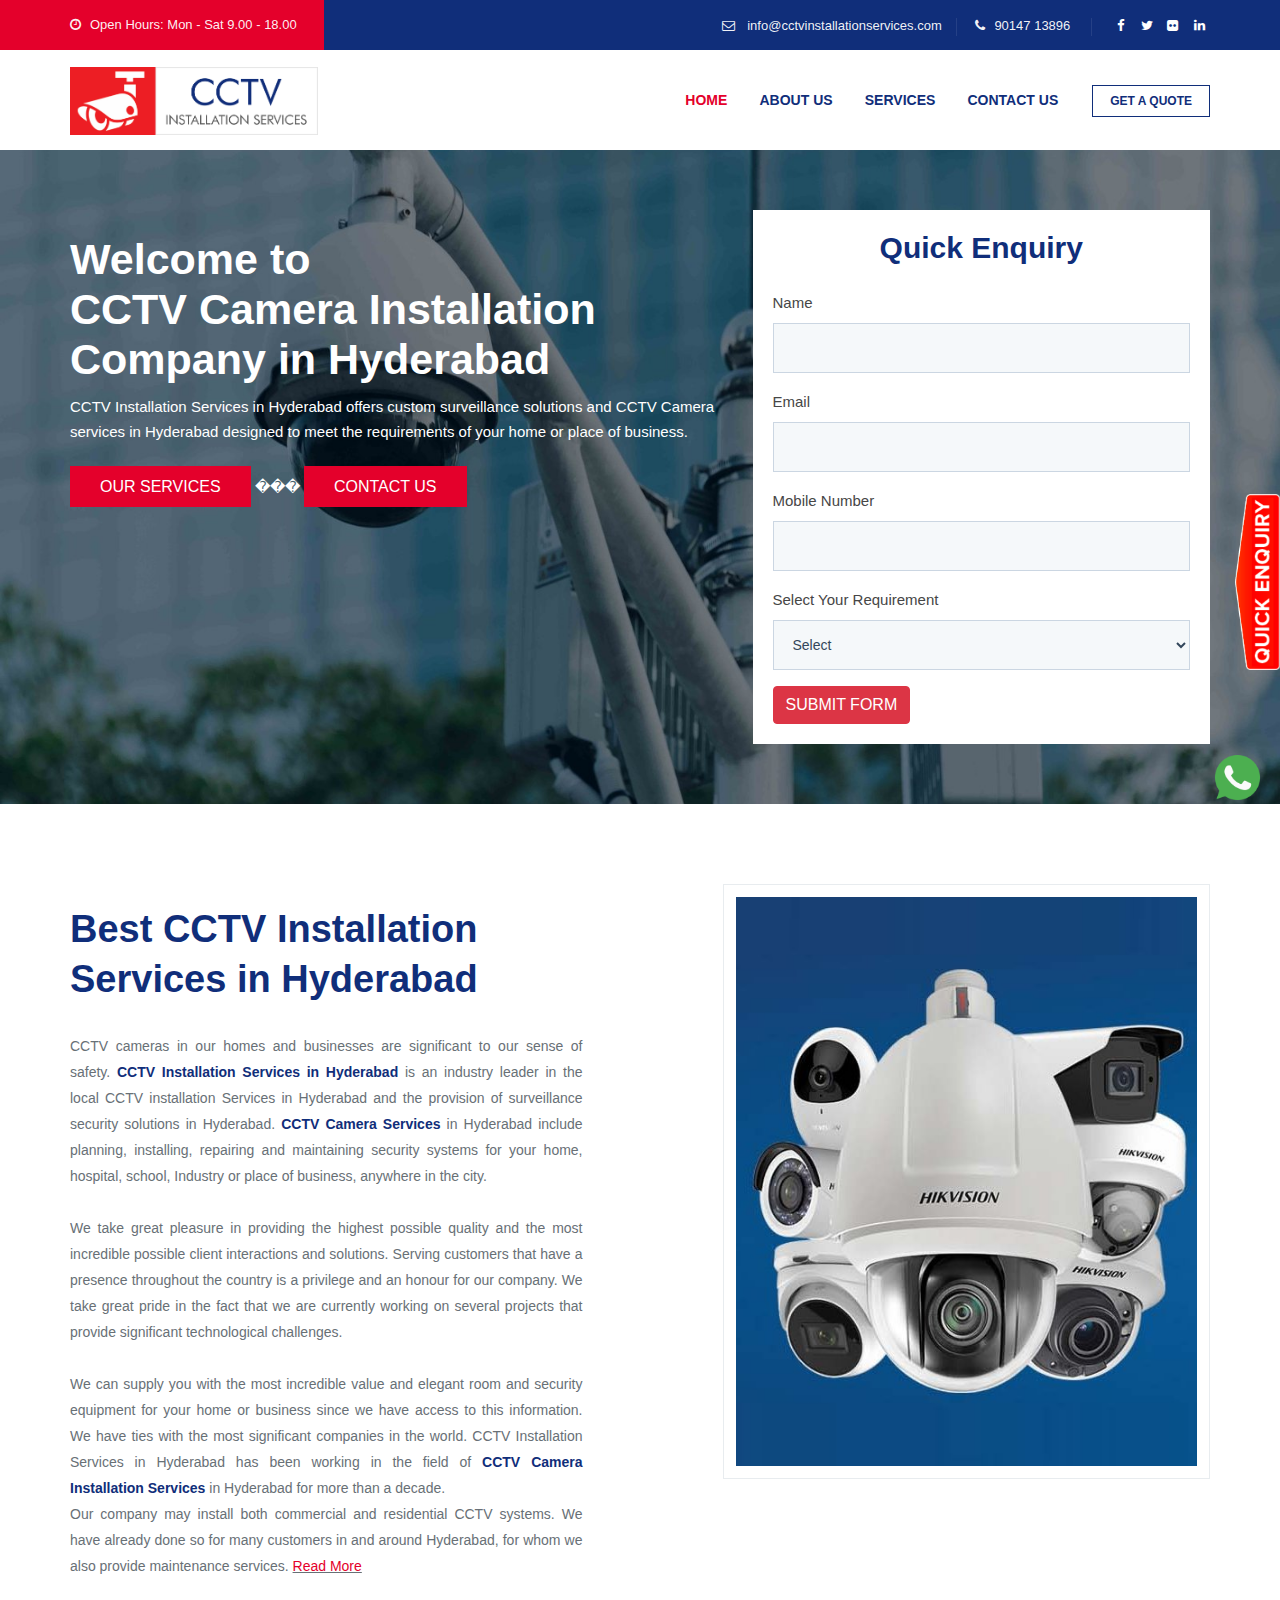
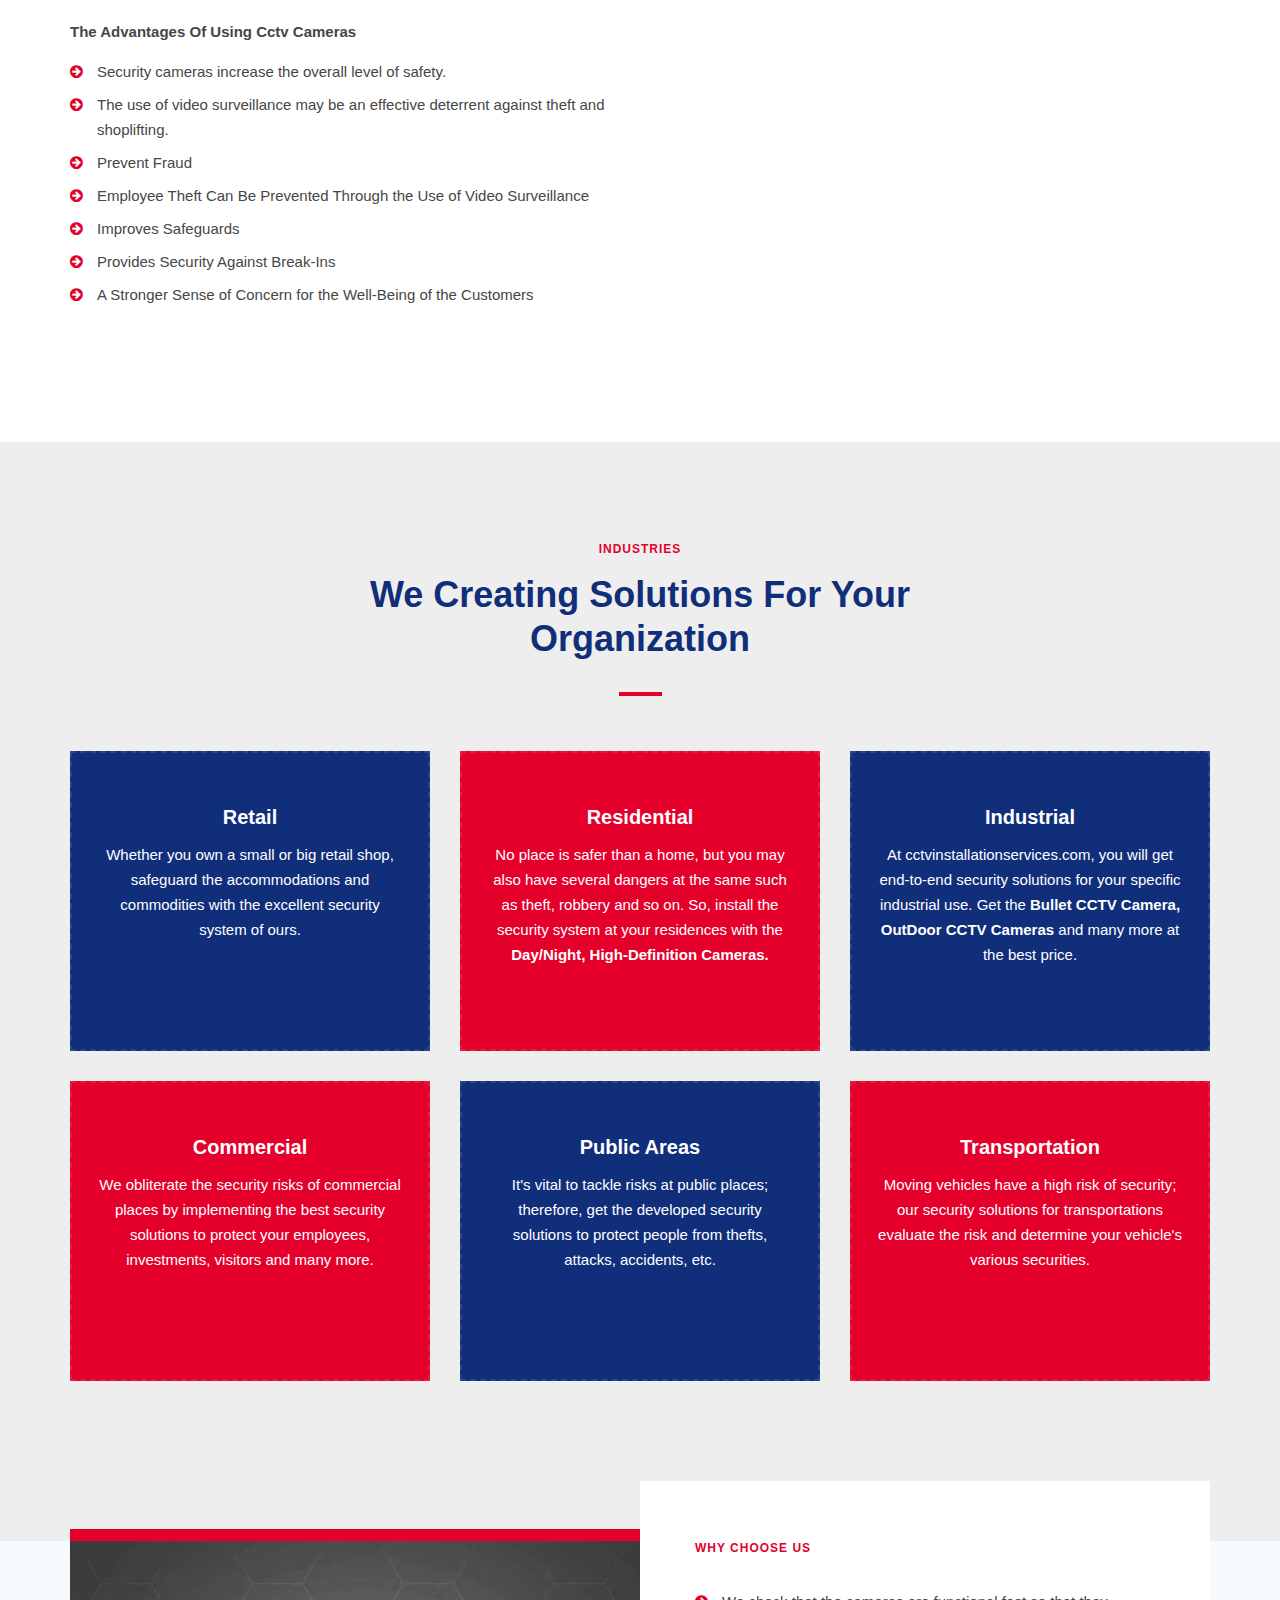
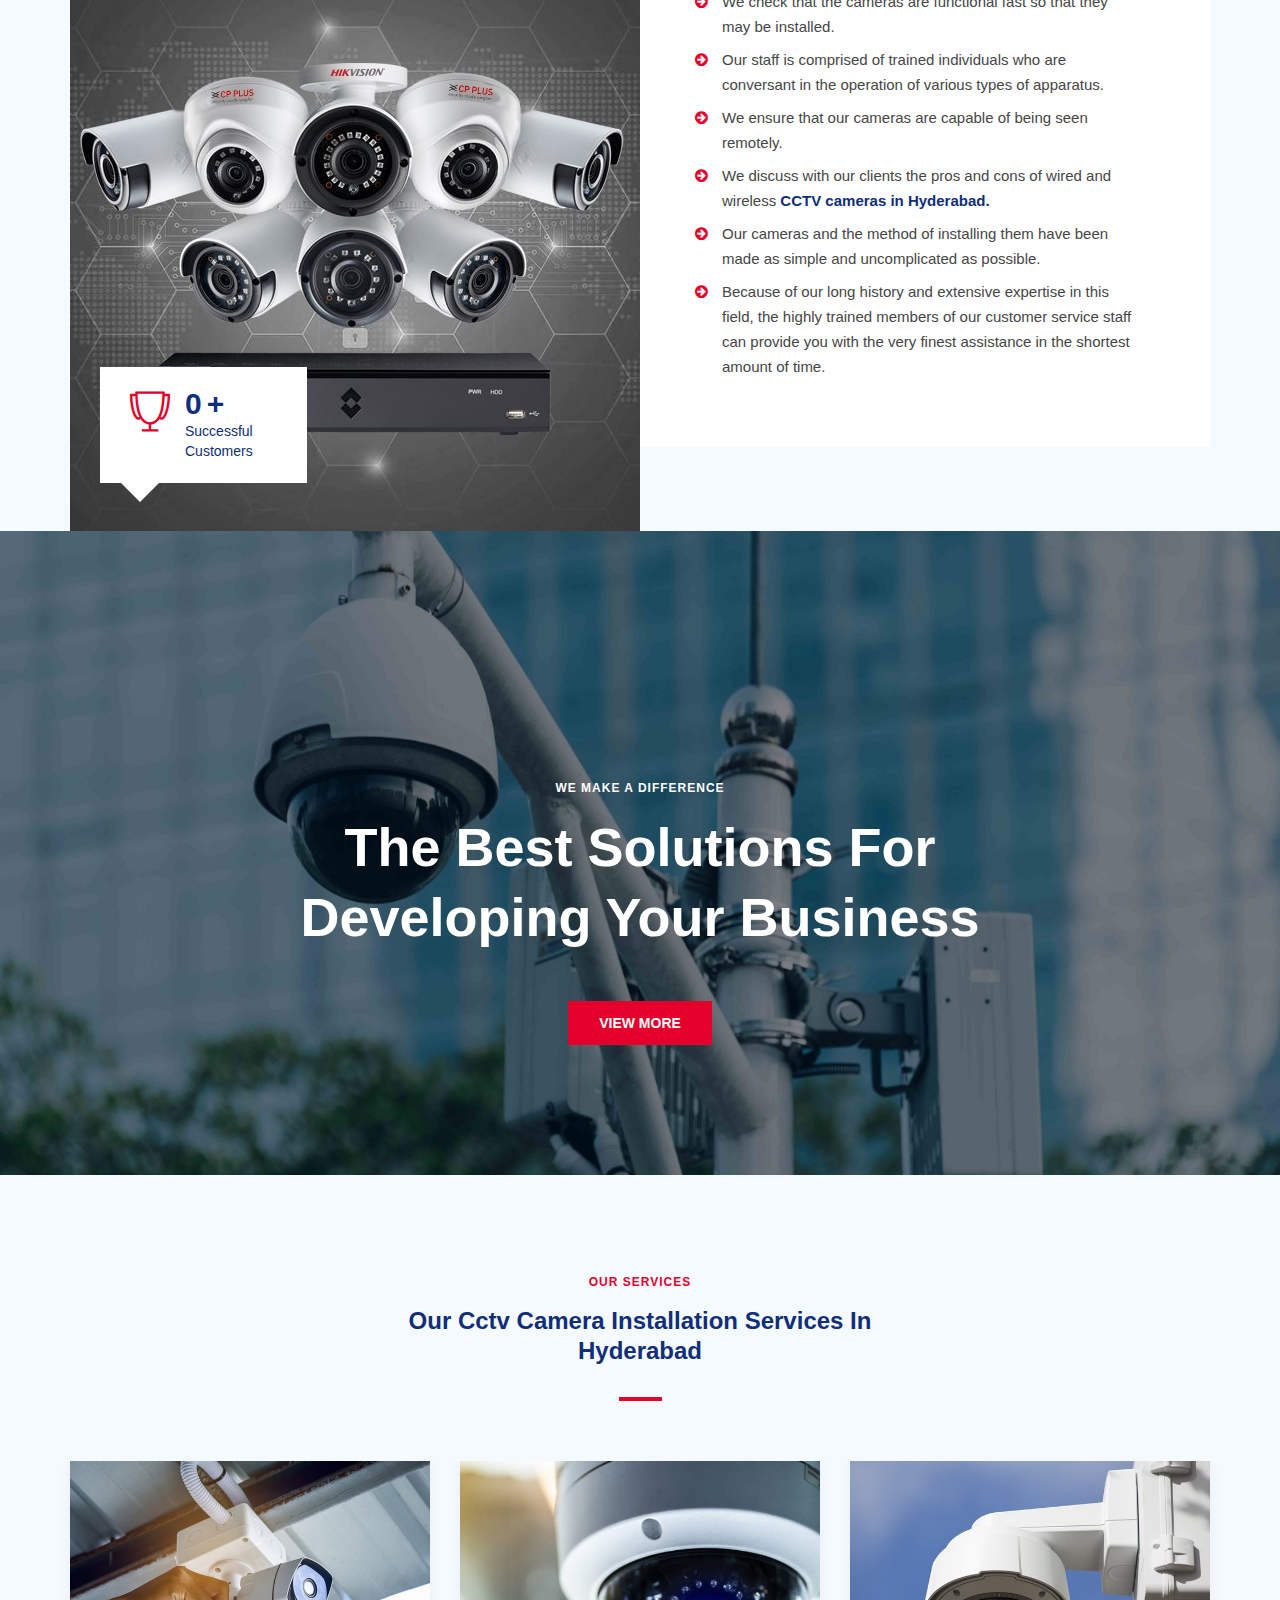
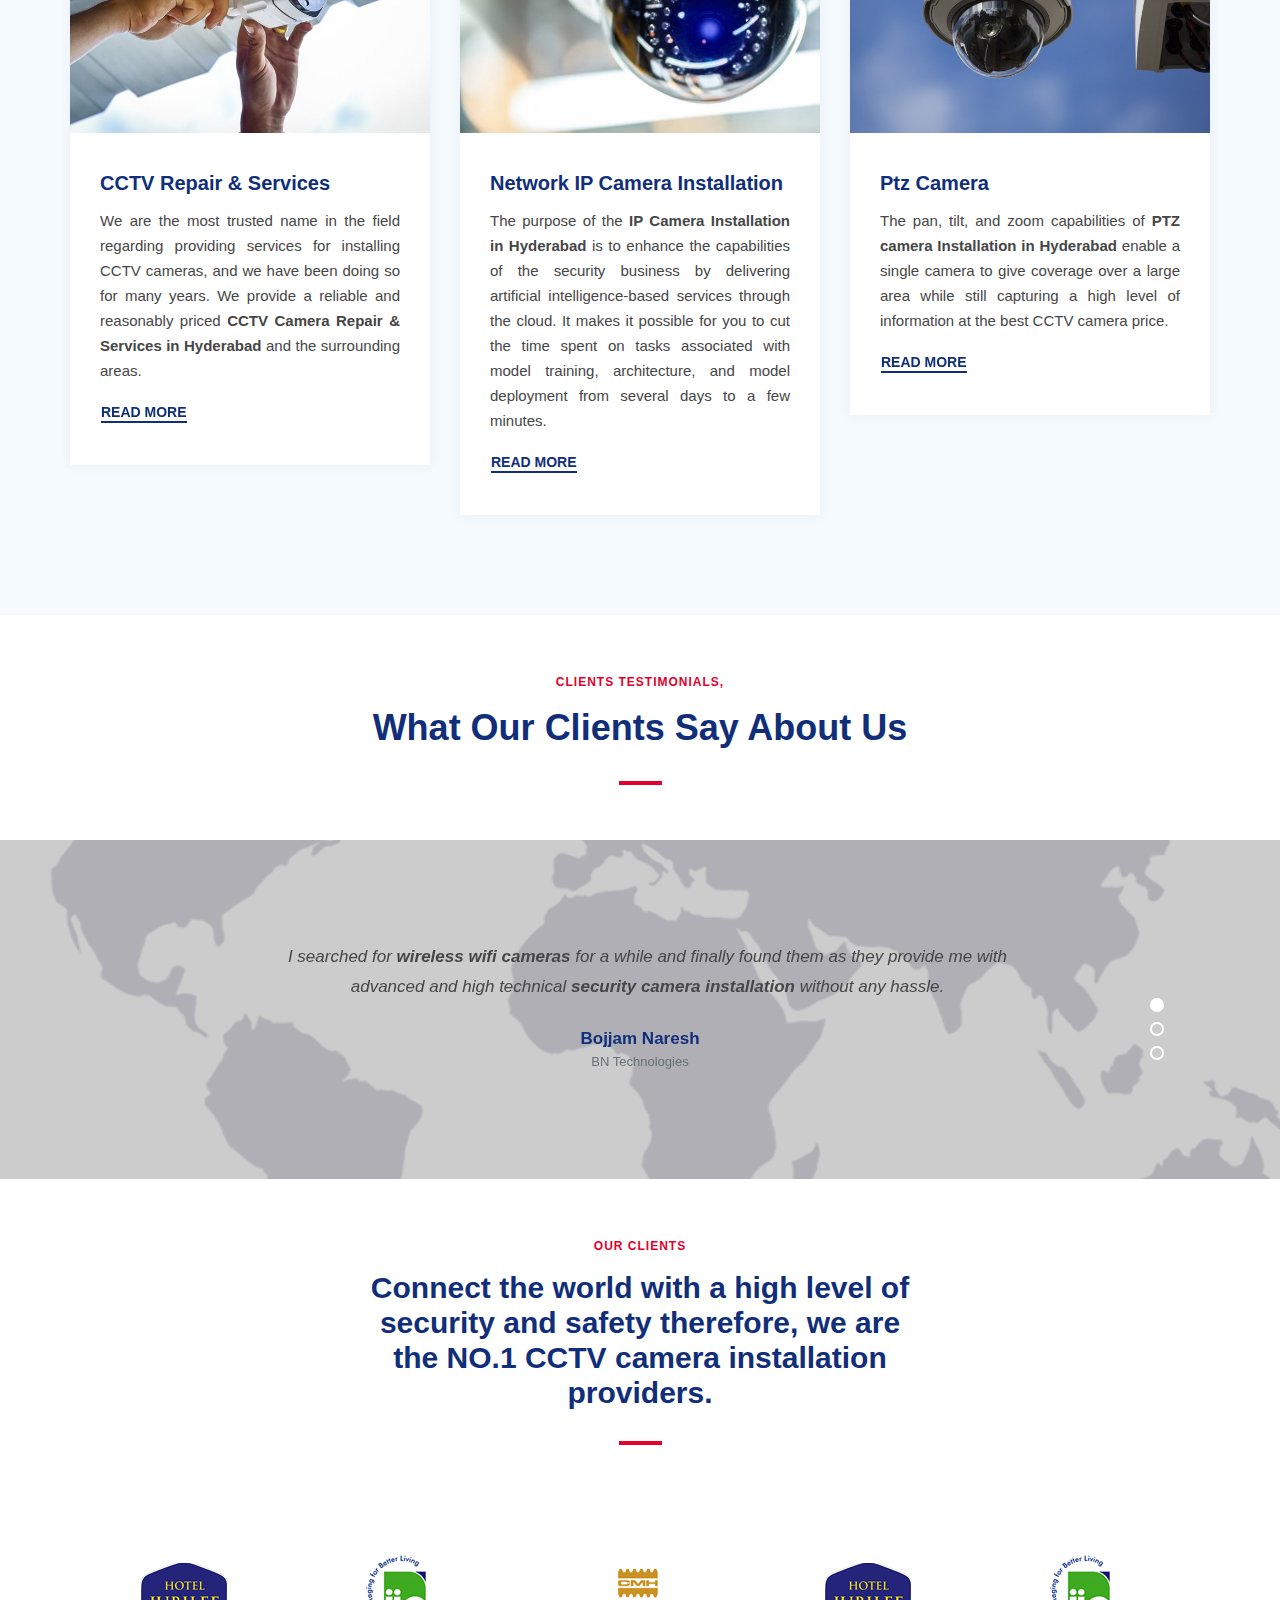
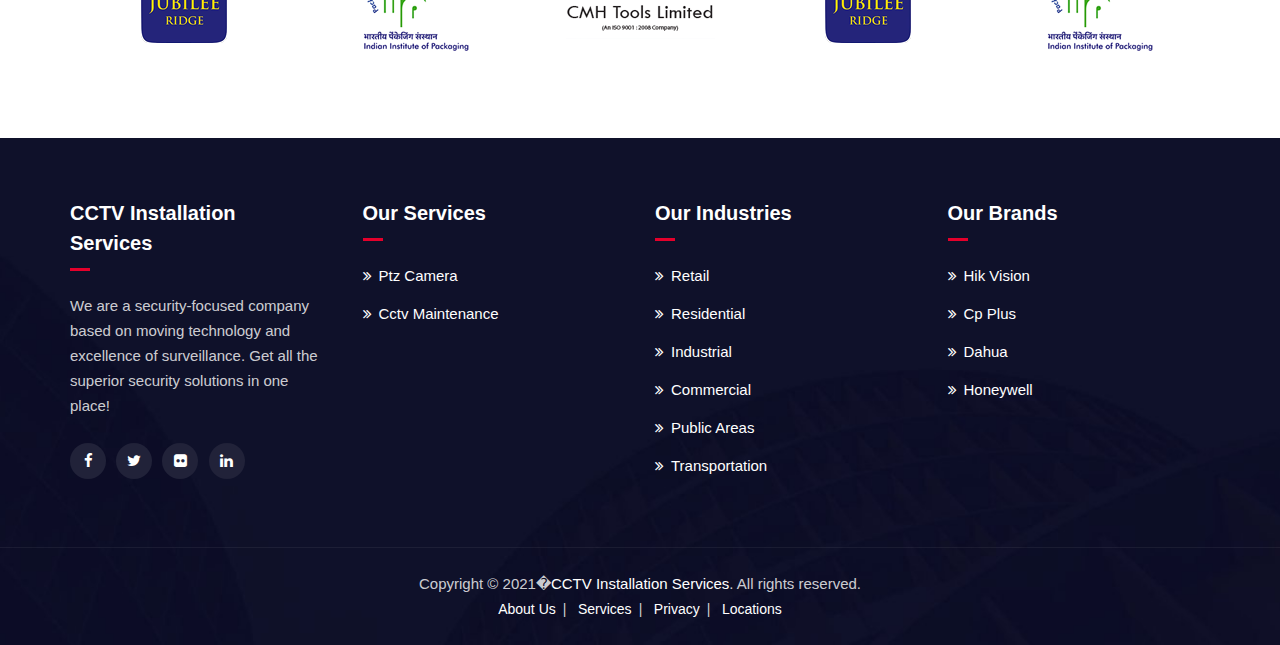
==== index.html @ f3f6a190 "first commit" ====
<!DOCTYPE html><html lang="en"><head>
<meta charset="utf-8">
<meta http-equiv="X-UA-Compatible" content="IE=edge,chrome=1">

<meta name="author" content="http://www.cctvinstallationservices.com/">
<meta name="viewport" content="width=device-width, initial-scale=1, maximum-scale=1">
<meta name="robots" content="index, follow, max-snippet:-1, max-image-preview:large, max-video-preview:-1">
<title>CCTV Installation Services</title>
<link rel="canonical" href="/">
<meta name="keywords" content="CCTV Installation Services, CCTV Camera installation services,cctv repair and service,cctv cameras,security camera installation, CCTV Camera Hyderabad, CCTV Camera Installation Hyderabad, CCTV Camera installation, CCTV Camera Amc Hyderabad, CCTV Camera installation in Hyderabad, Security CCTV Camera Installation, CCTV Camera Company Hyderabad, CCTV Camera sale in Hyderabad, CP Plus CCTV Camera in Hyderabad, cctv camera in Hyderabad price, cctv camera installation services near me, cctv installation near me, Security CCTV Camera Installation, cctv camera services, cctv installation cost in Hyderabad, CCTV Camera Installation Services in Hyderabad, CCTV Camera Installation in Hyderabad, wireless cctv camera price in Hyderabad, cctv installation in Hyderabad, best cctv camera in Hyderabad, hikvision cctv camera price in Hyderabad, cctv camera installation price in Hyderabad,
">
<meta name="description" content="Are you looking for CCTV installation Services in Hyderabad.We install cctv at your Home, shop, villa, and offices in Hyderabad.Expert Technicians.Call now.Same Day Installation.">
<meta property="og:locale" content="en_US">
<meta property="og:type" content="Website">
<meta property="og:title" content="CCTV Installation Services">
<meta property="og:image" content="images/logo.svg">
<meta property="og:url" content="http://www.cctvinstallationservices.com/">
<meta name="geo.region" content="IN">
<meta name="geo.placename" content="Hyderabad | India">
<meta name="geo.position" content="17.455957; 78.401388">
<meta property="og:site_name" content="CCTV INSTALLATION SERVICES">
<meta name="ICBM" content="17.455957, 78.401388">
<meta name="google-site-verification" content="yNAqYHmEI0TW9Iz6bKDNaQ1jwhZVqgIWrUqj-bgQrVQ">



<script type="application/ld+json">
{
  "@context": "http://schema.org",
  "@type": "WebSite",
  "url": "http://www.cctvinstallationservices.com/",
  "potentialAction": {
    "@type": "SearchAction",
    "target": "http://query.cctvinstallationservices.com/search?q={search_term_string}",
    "query-input": "required name=search_term_string"
  }
}
</script>







<!-- favicon icon -->
<link rel="shortcut icon" href="images/favicon.png">

<!-- bootstrap -->
<link rel="stylesheet" type="text/css" href="css/bootstrap.min.css">

<!-- animate -->
<link rel="stylesheet" type="text/css" href="css/animate.css">

<!-- owl-carousel -->
<link rel="stylesheet" type="text/css" href="css/owl.carousel.css">

<!-- fontawesome -->
<link rel="stylesheet" type="text/css" href="css/font-awesome.css">

<!-- themify -->
<link rel="stylesheet" type="text/css" href="css/themify-icons.css">

<!-- flaticon -->
<link rel="stylesheet" type="text/css" href="css/flaticon.css">


<!-- REVOLUTION LAYERS STYLES -->

    <link rel="stylesheet" type="text/css" href="css/layers.css">

    <link rel="stylesheet" type="text/css" href="css/settings.css">

<!-- prettyphoto -->
<link rel="stylesheet" type="text/css" href="css/prettyPhoto.css">

<!-- shortcodes -->
<link rel="stylesheet" type="text/css" href="css/shortcodes.css">

<!-- main -->
<link rel="stylesheet" type="text/css" href="css/main.css">

<!-- responsive -->
<link rel="stylesheet" type="text/css" href="css/responsive.css">

<style>
.quc_enq{ background-color: #f5f8fa !important; height: 50px !important; color: #33475b !important; 
         border: 1px solid #cbd6e2 !important;}
</style>


<!-- Global site tag (gtag.js) - Google Analytics -->
<script async="" src="https://www.googletagmanager.com/gtag/js?id=G-RT0PCBVDMM"></script>
<script>
  window.dataLayer = window.dataLayer || [];
  function gtag(){dataLayer.push(arguments);}
  gtag('js', new Date());

  gtag('config', 'G-RT0PCBVDMM');
</script>






<!-- Global Site Tag (gtag.js) - Google Analytics -->

<script async="" src="https://www.googletagmanager.com/gtag/js?id=UA-195716784"></script>
<script>

  window.dataLayer = window.dataLayer || [];

  function gtag(){dataLayer.push(arguments);}

  gtag('js', new Date());



  gtag('config', 'UA-195716784');

</script>





</head>
<!-- Global Site Tag (gtag.js) - Google Analytics -->


<body>

    <!--page start-->
    <div class="page">

       
        <!--header start-->
        <header id="masthead" class="header ttm-header-style-classic">
            <!-- ttm-topbar-wrapper -->
            <div class="ttm-topbar-wrapper ttm-bgcolor-darkgrey ttm-textcolor-white clearfix">
                <div class="container">
                    <div class="ttm-topbar-content">
                        <ul class="top-contact ttm-highlight-left text-left">
                            <li><i class="fa fa-clock-o"></i><strong>Open Hours:</strong> Mon - Sat 9.00 - 18.00</li>
                        </ul>
                        <div class="topbar-right text-right">
                            <ul class="top-contact">
                                <li><i class="fa fa-envelope-o"></i>
								<a href="mailto:info@cctvinstallationservices.com">info@cctvinstallationservices.com</a></li>
                                <li><i class="fa fa-phone"></i>90147 13896</li>
                            </ul>
                            <div class="ttm-social-links-wrapper list-inline">
                                <ul class="social-icons">
                                    <li><a href="#"><i class="fa fa-facebook"></i></a>
                                    </li>
                                    <li><a href="#"><i class="fa fa-twitter"></i></a>
                                    </li>
                                    <li><a href="#"><i class="fa fa-flickr"></i></a>
                                    </li>
                                    <li><a href="#"><i class="fa fa-linkedin"></i></a>
                                    </li>
                                </ul>
                            </div>
                        </div>
                    </div>
                </div>
            </div><!-- ttm-topbar-wrapper end -->
            <!-- ttm-header-wrap -->
            <div class="ttm-header-wrap">
                <!-- ttm-stickable-header-w -->
                <div id="ttm-stickable-header-w" class="ttm-stickable-header-w clearfix">
                    <div id="site-header-menu" class="site-header-menu">
                        <div class="site-header-menu-inner ttm-stickable-header">
                            <div class="container">
                                <!-- site-branding -->
                                <div class="site-branding">
                                    <a class="home-link" href="index.html" title="Fondex" rel="home">
                                        <img id="logo-img" class="img-center" src="images/logo.svg" height="68" alt="logo-img">
                                    </a>
                                </div><!-- site-branding end -->
                                <!--site-navigation -->
                                <div id="site-navigation" class="site-navigation">
                                    <div class="header-btn">
                                        <a class="ttm-btn ttm-btn-size-md ttm-btn-shape-square ttm-btn-style-border ttm-btn-color-black" href="request-quote.html">GET A QUOTE</a>
                                    </div>
                             
                                    <div class="ttm-menu-toggle">
                                        <input type="checkbox" id="menu-toggle-form">
                                        <label for="menu-toggle-form" class="ttm-menu-toggle-block">
                                            <span class="toggle-block toggle-blocks-1"></span>
                                            <span class="toggle-block toggle-blocks-2"></span>
                                            <span class="toggle-block toggle-blocks-3"></span>
                                        </label>
                                    </div>
                                    <nav id="menu" class="menu">
                                        <ul class="dropdown">
                                           <li class="active"><a href="index.html">Home</a>
                                               
                                            </li>
                                            <li><a href="about-us.html">About Us</a> </li>
                                            <li><a href="#">Services</a>
                                                <ul>
                                                    
													<li><a href="ptz-camera.html">Ptz Camera</a></li>
													<li><a href="cctv-maintance.html">Cctv Maintenance</a></li>
													
                                                </ul>
                                            </li>
											
											 
                                         
                                        <li><a href="contact-us.html">Contact Us</a></li>
										
                                        </ul>
                                    </nav>
                                </div><!-- site-navigation end-->
                            </div>
                        </div>
                    </div>
                </div><!-- ttm-stickable-header-w end-->
            </div><!--ttm-header-wrap end -->
        </header><!--header end-->

        
        <div class="ttm-page-title_row_">
            <div class="container">
                <div class="row">
                    <div class="col-md-7"> 
                        <div class="title-box ttm-textcolor-white">
                            <div class="page-title-heading mt-4">
                            <h1 class="title mb-10">Welcome <span style="text-transform: lowercase;">to</span> <br> 
							CCTV Camera Installation Company <span style="text-transform: lowercase;">in</span> Hyderabad</h1>
                            <p class="mb-30">CCTV Installation Services in Hyderabad offers custom surveillance solutions and CCTV Camera services in Hyderabad designed to meet the requirements of your home or place of business.</p>
							
							<div class="mb-50">
							<a href="solar-camera-installation.html" class="btn-services">Our Services</a>
							���
							<a href="contact-us.html" class="btn-services">Contact Us</a>
							</div>
							</div><!-- /.page-title-captions -->
                              
                        </div>
                    </div>
					<div class="col-md-5"> 
                         <div class="form-area" style="background-color: #fff;padding: 20px;">  
        <form role="form" method="POST" action="contactus.php">
        
                    <h3 style="margin-bottom: 25px; text-align: center;">Quick Enquiry</h3>
    				<div class="form-group">
						<label>Name</label>
						<input type="text" class="form-control quc_enq" id="name" name="user_name">
					</div>
					<div class="form-group">
						<label>Email</label>
						<input type="text" class="form-control quc_enq" id="email" name="user_email">
					</div>
					<div class="form-group">
						<label>Mobile Number</label>
						<input type="text" class="form-control quc_enq" id="mobile" name="user_mobile">
					</div>
					<div class="form-group ">
					
						<label>Select Your Requirement</label>	
						<select name="requirement" class="quc_enq">
									<option value="0">Select  </option>
									<option value="CCTV for Residential">CCTV for Residential</option>
									<option value="CCTV for Commercial">CCTV for Commercial</option>
									<option value="CCTV for Industrial">CCTV for Industrial</option>
									<option value="Ip Network Camera">Ip Network Camera</option>
									<option value="Ptz Camera">Ptz Camera</option>
									<option value="Cctv Maintenance">Cctv Maintenance</option>
									<option value="Biometric Installation">Biometric Installation</option>
						</select>
					</div>
                    
				<button type="submit" id="submit" name="submit" class="btn btn-danger">Submit Form</button>
        </form>
    </div>
                    </div>
					  
                </div><!-- /.row -->  
            </div><!-- /.container -->                      
        </div>
       <!-- END REVOLUTION SLIDER -->

    <!--site-main start-->
    <div class="site-main">

        
        <!-- about-section -->
        <section class="ttm-row about-section clearfix">
            <div class="container">
                <div class="row">
                    <div class="col-lg-7 col-sm-12">
                        <div class="pr-80 res-991-pr-0">
                            <!-- section title -->
                            <div class="section-title pr-60 pt-20 res-991-pr-0 clearfix">
                                <div class="title-header">
                                    <h1 class="title"> Best CCTV Installation Services in Hyderabad</h1>
                                </div>
                                <div class="title-desc txt_jus"> 
								CCTV cameras in our homes and businesses are significant to our sense of safety. 
								<a href="index.html"><strong>CCTV Installation Services in Hyderabad</strong></a> is an industry leader in the local CCTV installation  Services in Hyderabad and the provision of surveillance security solutions in Hyderabad. <a href="index.html"><strong>CCTV Camera Services</strong></a> in Hyderabad include planning, installing, repairing and maintaining security systems for your home, hospital, school, Industry or place of business, anywhere in the city.
<br><br>
We take great pleasure in providing the highest possible quality and the most incredible possible client interactions and solutions. Serving customers that have a presence throughout the country is a privilege and an honour for our company. We take great pride in the fact that we are currently working on several projects that provide significant technological challenges.
<br><br>
We can supply you with the most incredible value and elegant room and security equipment for your home or business since we have access to this information. We have ties with the most significant companies in the world. CCTV Installation Services in Hyderabad has been working in the field of <a href="hik-vision.html"> <strong>CCTV Camera Installation Services</strong></a> in Hyderabad for more than a decade.		
<br>
Our company may install both commercial and residential CCTV systems. We have already done so for many customers in and around Hyderabad, for whom we also provide maintenance services.		
		<u><a href="about-us.html" class="ttm-textcolor-skincolor">Read More</a></u></div>


                            </div><!-- section title end -->
                            <div class="row no-gutters mt-40 mb-27"> 
							
							<p>
							<strong>The Advantages Of Using Cctv Cameras </strong>
							</p>
                                <div class="col-md-12 col-lg-12 col-sm-12">
                                    <ul class="ttm-list ttm-list-style-icon">
                                        <li><i class="fa fa-arrow-circle-right ttm-textcolor-skincolor"></i><span class="ttm-list-li-content">Security cameras increase the overall level of safety. </span></li>
                                        <li><i class="fa fa-arrow-circle-right ttm-textcolor-skincolor"></i><span class="ttm-list-li-content">The use of video surveillance may be an effective deterrent against theft and shoplifting.</span></li>
                                        <li><i class="fa fa-arrow-circle-right ttm-textcolor-skincolor"></i><span class="ttm-list-li-content">Prevent Fraud</span></li>
										<li><i class="fa fa-arrow-circle-right ttm-textcolor-skincolor"></i><span class="ttm-list-li-content">Employee Theft Can Be Prevented Through the Use of Video Surveillance</span></li>
										<li><i class="fa fa-arrow-circle-right ttm-textcolor-skincolor"></i><span class="ttm-list-li-content">Improves Safeguards</span></li>
										<li><i class="fa fa-arrow-circle-right ttm-textcolor-skincolor"></i><span class="ttm-list-li-content">Provides Security Against Break-Ins</span></li>
										<li><i class="fa fa-arrow-circle-right ttm-textcolor-skincolor"></i><span class="ttm-list-li-content">A Stronger Sense of Concern for the Well-Being of the Customers</span></li>
                                    
									</ul>
                                </div>
                                
                            </div>
                       
       
                        </div>
                    </div>
                    <div class="col-lg-5 col-sm-12">
                        <div class="ml_30 res-991-ml-0 res-991-mt-30 position-relative">
                            <!-- ttm_single_image-wrapper -->
                            <div class="ttm_single_image-wrapper w100 p-12 with-border">
                                <img class="img-fluid" src="images/CCTV-camera-Installation-services.jpg" title="CCTV-camera-Installation-services" alt="CCTV-camera-Installation-services">
                            </div><!-- ttm_single_image-wrapper end -->
                            <!--featured-icon-box-->
                            
                        </div>
                    </div>
                </div>
            </div>
        </section>
        <!-- about-section end -->
       
        <!-- services-section -->
        <section class="ttm-row  ttm-bg ttm-bgimage-yes  services-section clearfix" style="background-color:#eee; ">
            <div class="ttm-row-wrapper-bg-layer ttm-bg-layer"></div>
            <div class="container">
                <div class="row">
                    <div class="col-md-2 col-sm-1"></div>
                    <div class="col-md-8 col-sm-10">
                        <!-- section title -->
                        <div class="section-title text-center with-desc clearfix">
                            <div class="title-header">
                                <h5>Industries</h5>
                                <h2 class="title">We creating solutions for your organization</h2>
                            </div>
                        </div><!-- section title end -->
                    </div>
                    <div class="col-md-2 col-sm-1"></div>
                </div>
                <div class="row">
                    <div class="col-lg-4 col-md-6">
                        <!-- featured-icon-box -->
                        <div class="featured-icon-box style3 text-center mb-30" style="background: #102e7a; height:300px;">
                       
                            <div class="featured-content"><!-- featured-content -->
                                <div class="featured-title">
                                    <h5 class="text-white">Retail </h5>
                                </div>
                                <div class="featured-desc text-white">
                                    <p>Whether you own a small or big retail shop, safeguard the accommodations and commodities with the excellent security system of ours. </p>
									
                                </div>
                            </div><!-- featured-content -->
                        </div><!-- featured-icon-box -->
                    </div>
                    <div class="col-lg-4 col-md-6">
                        <!-- featured-icon-box -->
                        <div class="featured-icon-box style3 text-center mb-30" style="background: #e4002b; height:300px;">
                           
                            <div class="featured-content"><!-- featured-content -->
                                <div class="featured-title">
                                    <h5 class="text-white"> Residential</h5>
                                </div>
                                <div class="featured-desc text-white">
                                    <p>No place is safer than a home, but you may also have several dangers at the same such as theft, robbery and so on. So, install the security system at your residences with the<strong> Day/Night, High-Definition Cameras.</strong></p>
                                </div>
                            </div><!-- featured-content -->
                        </div><!-- featured-icon-box -->
                    </div>
                    <div class="col-lg-4 col-md-6">
                        <!-- featured-icon-box -->
                        <div class="featured-icon-box style3 text-center mb-30" style="background: #102e7a; height:300px;">
                        
                            <div class="featured-content"><!-- featured-content -->
                                <div class="featured-title">
                                    <h5 class="text-white">Industrial </h5>
                                </div>
                                <div class="featured-desc text-white">
                                    <p>At cctvinstallationservices.com, you will get end-to-end security solutions for your specific industrial use. Get the<strong> Bullet CCTV Camera, </strong><strong>OutDoor CCTV Cameras </strong>and many more at the best price. </p>
                                </div>
                            </div><!-- featured-content -->
                        </div><!-- featured-icon-box -->
                    </div>
                    <div class="col-lg-4 col-md-6">
                        <!-- featured-icon-box -->
                        <div class="featured-icon-box style3 text-center mb-30" style="background: #e4002b; height:300px;">
                       
                            <div class="featured-content"><!-- featured-content -->
                                <div class="featured-title">
                                    <h5 class="text-white">Commercial</h5>
                                </div>
                                <div class="featured-desc text-white">
                                    <p>We obliterate the security risks of commercial places by implementing the best security solutions to protect your employees, investments, visitors and many more. </p>
                                </div>
                            </div><!-- featured-content -->
                        </div><!-- featured-icon-box -->
                    </div>
                    <div class="col-lg-4 col-md-6">
                        <!-- featured-icon-box -->
                        <div class="featured-icon-box style3 text-center mb-30" style="background: #102e7a; height:300px;">
                       
                            <div class="featured-content"><!-- featured-content -->
                                <div class="featured-title">
                                    <h5 class="text-white">Public Areas</h5>
                                </div>
                                <div class="featured-desc text-white">
                                    <p>It's vital to tackle risks at public places; therefore, get the developed security solutions to protect people from thefts, attacks, accidents, etc. </p>
                                </div>
                            </div><!-- featured-content -->
                        </div><!-- featured-icon-box -->
                    </div>
                    <div class="col-lg-4 col-md-6">
                        <!-- featured-icon-box -->
                        <div class="featured-icon-box style3 text-center mb-30" style="background: #e4002b; height:300px;">
                           
                            <div class="featured-content"><!-- featured-content -->
                                <div class="featured-title">
                                    <h5 class="text-white">Transportation</h5>
                                </div>
                                <div class="featured-desc text-white">
                                    <p>Moving vehicles have a high risk of security; our security solutions for transportations evaluate the risk and determine your vehicle's various securities. </p>
                                </div>
                            </div><!-- featured-content -->
                        </div><!-- featured-icon-box -->
                    </div>
					
					
				
					
					
					
			
                </div>
            </div>
        </section>
        <!-- services-section end -->
        
        <!-- broken-section -->
        <section class="ttm-row broken-section ttm-bgcolor-grey clearfix">
            <div class="container">
                <div class="row no-gutters">
                    <div class="col-lg-6 col-sm-12">
                        <div class="position-relative skin-border text-left">
                            <!-- ttm_single_image-wrapper -->
                            <div class="ttm_single_image-wrapper with-top-border mt_12">
                                <img class="img-fluid" src="images/single-img-two.jpg" title="single-img-one" alt="single-img-one">
                            </div><!-- ttm_single_image-wrapper end -->
                            <!--ttm-fid-->
                            <div class="ttm-fid inside ttm-fid-view-lefticon ttm-highlight-fid-style1">
                                <div class="ttm-fid-left">
                                    <div class="ttm-fid-icon-wrapper">
                                        <i class="ti ti-cup"></i>
                                    </div>
                                </div>
                                <div class="ttm-fid-contents text-left">
                                    <h4 class="ttm-fid-inner">
                                        <span data-appear-animation="animateDigits" data-from="0" data-to="3000" data-interval="20" data-before="" data-before-style="sup" data-after="+" data-after-style="sub">300</span><span class="ml-5">+</span>
                                    </h4>
                                    <h3 class="ttm-fid-title">Successful Customers</h3>
                                </div>
                            </div><!-- ttm-fid end-->
                        </div>
                    </div>
                    <div class="col-lg-6 col-sm-12">
                        <!--  -->
                        <div class="ttm-bg ttm-col-bgcolor-yes ttm-bgcolor-white spacing-1 z-1">
                            <div class="ttm-col-wrapper-bg-layer ttm-bg-layer"></div>
                            <div class="layer-content">
                                <!-- section title -->
                                <div class="section-title clearfix">
                                    <div class="title-header">
                                        <h5>WHY CHOOSE US</h5>
                                    </div>
                                </div><!-- section title end -->
                                <!-- featured-icon-box -->
                                <div class="featured-icon-box style4 left-icon icon-align-top">
                                    
									<ul class="ttm-list ttm-list-style-icon">
                                        <li><i class="fa fa-arrow-circle-right ttm-textcolor-skincolor"></i><span class="ttm-list-li-content">We check that the cameras are functional fast so that they may be installed. </span></li>
                                        <li><i class="fa fa-arrow-circle-right ttm-textcolor-skincolor"></i><span class="ttm-list-li-content">Our staff is comprised of trained individuals who are conversant in the operation of various types of apparatus.</span></li>
                                        <li><i class="fa fa-arrow-circle-right ttm-textcolor-skincolor"></i><span class="ttm-list-li-content">We ensure that our cameras are capable of being seen remotely.</span></li>
									    <li><i class="fa fa-arrow-circle-right ttm-textcolor-skincolor"></i><span class="ttm-list-li-content">We discuss with our clients the pros and cons of wired and wireless <a href="index.html"><strong>CCTV cameras in Hyderabad.</strong></a></span></li>
                                        <li><i class="fa fa-arrow-circle-right ttm-textcolor-skincolor"></i><span class="ttm-list-li-content">Our cameras and the method of installing them have been made as simple and uncomplicated as possible.</span></li>
										<li><i class="fa fa-arrow-circle-right ttm-textcolor-skincolor"></i><span class="ttm-list-li-content">Because of our long history and extensive expertise in this field, the highly trained members of our customer service staff can provide you with the very finest assistance in the shortest amount of time.</span></li>
                                    
									</ul>
								
									
									
                                   
                                </div><!-- featured-icon-box end -->
                             
                                <!-- featured-icon-box -->
                               
             
                              
                                <!-- featured-icon-box -->
                               
                               
                                <!-- featured-icon-box -->
                             
                            </div>
                        </div><!--  -->
                    </div>
                </div>
            </div>
        </section>
        <!-- broken-section -->
        
        <!-- row-title-section -->
        <section class="ttm-row ttm-page-best-solutions ttm-bg ttm-bgimage-yes  row-title-section clearfix">
            <div class="ttm-row-wrapper-bg-layer ttm-bg-layer"></div>
            <div class="container">
                <div class="row">
                    <div class="col-md-2 col-sm-1"></div>
                    <div class="col-md-8 col-sm-10">
                        <div class="text-center">
                        
                            <div class="row-title mt-25">
                                <!-- section title -->
                                <div class="section-title clearfix">
                                    <div class="title-header">
                                        <h5 class="text-white">WE MAKE A DIFFERENCE</h5>
                                        <h2 class="title text-white">The Best Solutions For Developing Your Business</h2>
                                    </div>
                                </div><!-- section title end -->
                            </div>
                        </div>
                    </div>
                    <div class="col-md-2 col-sm-1"></div>
                </div>
                <div class="row">
                    <div class="col-lg-12">
                        <div class="text-center mt-20">
                            <a class="ttm-btn ttm-btn-size-md ttm-btn-shape-square ttm-btn-bgcolor-skincolor mb-20" href="#">view more </a>
                        </div>
                    </div>
                </div>
            </div>
        </section>
        <!-- row-title-section end -->
       
       <!-- services-section -->
        <section class="ttm-row services2-section ttm-bgcolor-grey clearfix">
            <div class="container">
                <div class="row">
                    <div class="col-lg-3 col-md-2 col-sm-2"></div>
                    <div class="col-lg-6 col-md-8 col-sm-8">
                        <!-- section title -->
                        <div class="section-title text-center with-desc clearfix">
                            <div class="title-header">
                                <h5>OUR SERVICES</h5>
                                <h4 class="title">Our Cctv Camera Installation Services In Hyderabad</h4>
                            </div>
                        </div><!-- section title end -->
                    </div>
                    <div class="col-lg-3 col-md-2 col-sm-2"></div>
                </div>
                <div class="row">
                    <div class="services-slide owl-carousel owl-theme owl-loaded mt-5" data-item="3" data-nav="false" data-dots="false" data-auto="false">
                        <!-- featured-imagebox -->
                        <div class="featured-imagebox ttm-bgcolor-white box-shadow mb-20">
                            <div class="featured-thumbnail">
                                <img class="img-fluid" src="images/13.jpg" alt="">
                            </div>
                            <div class="ttm-box-bottom-content">
                             
                                <div class="featured-title featured-title"><!-- featured-title-->
                                    <h5><a href="solar-camera-installation.html" tabindex="-1">CCTV Repair & Services</a></h5>
                                </div>
                                <div class="featured-desc"><!-- featured-desc-->
                                     <p class="txt_jus">We are the most trusted name in the field regarding providing services for installing CCTV cameras, and we have been doing so for many years. We provide a reliable and reasonably priced <strong>CCTV Camera Repair & Services in Hyderabad</strong> and the surrounding areas. </p>
                                    <a class="ttm-btn ttm-btn-size-sm ttm-btn-color-darkgrey btn-inline" href="solar-camera-installation.html">READ MORE</a>
                                </div>
                            </div>
                        </div><!-- featured-imagebox end-->
                        <!-- featured-imagebox -->
                       
                        <!-- featured-imagebox -->
                        <div class="featured-imagebox ttm-bgcolor-white box-shadow mb-20">
                            <div class="featured-thumbnail">
                                <img class="img-fluid" src="images/15.jpg" alt="">
                            </div>
                            <div class="ttm-box-bottom-content">
                         
                                <div class="featured-title featured-title"><!-- featured-title-->
                                    <h5><a href="biometric-installation.html" tabindex="-1">Network IP Camera Installation</a></h5>
                                </div>
                                <div class="featured-desc"><!-- featured-desc-->
                                    <p class="txt_jus">The purpose of the <strong>IP Camera Installation in Hyderabad</strong> is to enhance the capabilities of the security business by delivering artificial intelligence-based services through the cloud. It makes it possible for you to cut the time spent on tasks associated with model training, architecture, and model deployment from several days to a few minutes.  </p>
                                    <a class="ttm-btn ttm-btn-size-sm ttm-btn-color-darkgrey btn-inline" href="ip-network-camera.html">READ MORE</a>
                                </div>
                            </div>
                        </div><!-- featured-imagebox end-->
                        <!-- featured-imagebox -->
                        <div class="featured-imagebox ttm-bgcolor-white box-shadow mb-20">
                            <div class="featured-thumbnail">
                                <img class="img-fluid" src="images/16.jpg" alt="">
                            </div>
                            <div class="ttm-box-bottom-content">
                              
                                <div class="featured-title featured-title"><!-- featured-title-->
                                    <h5><a href="ptz-camera.html" tabindex="-1">Ptz Camera</a></h5>
                                </div>
                                <div class="featured-desc"><!-- featured-desc-->
                                    <p class="txt_jus">The pan, tilt, and zoom capabilities of <strong>PTZ camera Installation in Hyderabad</strong> enable a single camera to give coverage over a large area while still capturing a high level of information at the best CCTV camera price. </p>
                                    <a class="ttm-btn ttm-btn-size-sm ttm-btn-color-darkgrey btn-inline" href="ptz-camera.html">READ MORE</a>
                                </div>
                            </div>
                        </div><!-- featured-imagebox end-->
                        <!-- featured-imagebox -->
                        <div class="featured-imagebox ttm-bgcolor-white box-shadow mb-20">
                            <div class="featured-thumbnail">
                                <img class="img-fluid" src="images/17.jpg" alt="">
                            </div>
                            <div class="ttm-box-bottom-content">
                             
                                <div class="featured-title featured-title"><!-- featured-title-->
                                    <h5><a href="cctv-maintance.html" tabindex="-1">CCTV Maintenance</a></h5>
                                </div>
                                <div class="featured-desc"><!-- featured-desc-->
                                    <p class="txt_jus">We are here to deliver the most delicate and reasonable CCTV maintenance in Hyderabad and CCTV repair services in Hyderabad, so if you are seeking budget CCTV repair and maintenance services near me, you have come to the right place. </p>
                                    <a class="ttm-btn ttm-btn-size-sm ttm-btn-color-darkgrey btn-inline" href="cctv-maintance.html">READ MORE</a>
                                </div>
                            </div>
                        </div><!-- featured-imagebox end-->
                        <!-- featured-imagebox -->
                        <div class="featured-imagebox ttm-bgcolor-white box-shadow mb-20">
                            <div class="featured-thumbnail">
                                <img class="img-fluid" src="images/18.jpg" alt="">
                            </div>
                            <div class="ttm-box-bottom-content">
                           
                                <div class="featured-title featured-title"><!-- featured-title-->
                                    <h5><a href="biometric-installation.html" tabindex="-1">Biometric Installation</a></h5>
                                </div>
                                <div class="featured-desc"><!-- featured-desc-->
                                    <p class="txt_jus">CCTV Camera installation near me has provided you with the highest-quality biometric machine repair and installation services. Our knowledgeable staff has been diligently working to offer you comprehensive answers recently. </p>
                                    <a class="ttm-btn ttm-btn-size-sm ttm-btn-color-darkgrey btn-inline" href="biometric-installation.html">READ MORE</a>
                                </div>
                            </div>
                        </div><!-- featured-imagebox end-->
						
						 <!-- featured-imagebox -->
                        <div class="featured-imagebox ttm-bgcolor-white box-shadow mb-20">
                            <div class="featured-thumbnail">
                                <img class="img-fluid" src="images/18.jpg" alt="">
                            </div>
                            <div class="ttm-box-bottom-content">
                           
                                <div class="featured-title featured-title"><!-- featured-title-->
                                    <h5><a href="biometric-installation.html" tabindex="-1">CCTV Camera</a></h5>
                                </div>
                                <div class="featured-desc"><!-- featured-desc-->
                                    <p class="txt_jus">Wireless cameras from your CCTV Camera near me offer the flexibility to install in any area where power is accessible without running a video connection while at the same time keeping the same high quality that connected security cameras provide. </p>
                                    <a class="ttm-btn ttm-btn-size-sm ttm-btn-color-darkgrey btn-inline" href="cctv-camera-dealer.html">READ MORE</a>
                                </div>
                            </div>
                        </div><!-- featured-imagebox end-->
                    </div>
                </div><!-- row end -->

            </div>
        </section>
        <!-- services-section end -->
       
        <!-- testimonial-section -->
        <section class="ttm-row testimonial-section bg-layer clearfix">
            <div class="container-fluid">
			
			     <div class="row">
                    <div class="col-lg-3 col-md-2 col-sm-2"></div>
                    <div class="col-lg-6 col-md-8 col-sm-8">
                        <!-- section title --><br><br>
                        <div class="section-title text-center with-desc clearfix">
                            <div class="title-header">
                                <h5>CLIENTS TESTIMONIALS,</h5>
                                <h2 class="title">What Our Clients Say About Us </h2>
                            </div>
                        </div><!-- section title end -->
                    </div>
                    <div class="col-lg-3 col-md-2 col-sm-2"></div>
                </div>
                <!-- row -->
                <div class="row">
                    <div class="col-md-12">
                        <div class="map-bgimg ttm-bg ttm-col-bgimage-yes ttm-left-span  spacing-2" style="background-color: #00000033 !important;">
                            <div class="ttm-col-wrapper-bg-layer ttm-bg-layer">
                                <div class="ttm-bg-layer-inner"></div>
                            </div>
                            <div class="layer-content">
                                <div class="testimonial-slide owl-carousel container" data-item="1" data-nav="false" data-dots="true" data-auto="true">
                                    <!-- testimonials -->
                                    <div class="testimonials style1 text-center"> 
                                        <div class="testimonial-content">
                                        
                                            <blockquote>I searched for <strong>wireless wifi cameras</strong> for a while and finally found them as they provide me with advanced and high technical <strong>security camera installation</strong> without any hassle. </blockquote>
                                            <div class="testimonial-caption"><!-- testimonial-caption -->
                                                <h6>Bojjam Naresh</h6>
                                                <label>BN Technologies </label>
                                            </div>
                                        </div>
                                    </div><!-- testimonials end -->
                                    <!-- testimonials -->
                                    <div class="testimonials style1 text-center"> 
                                        <div class="testimonial-content">
                                     
                                            <blockquote>cctvinstallationservices.com are the excellent <strong>Bullet CCTV Camera</strong>, <strong>OutDoor CCTV Cameras</strong> provider at a reasonable price. Thanks for enhancing the security of my office. </blockquote>
                                            <div class="testimonial-caption">
                                                <h6>Venkat Reddy</h6>
                                                <label>SS Printer Services</label>
                                            </div>
                                        </div>
                                    </div><!-- testimonials end -->
                                    <!-- testimonials -->
                                    <div class="testimonials style1 text-center">
                                        <div class="testimonial-content">
                                         
                                            <blockquote>They have a dedicated staff who not only provides the best <strong>CCTV camera installation in Hyderabad</strong> but also provides excellent after-sales services and maintenance. </blockquote>
                                            <div class="testimonial-caption">
                                                <h6>Nayan</h6>
                                                <label>Web Developer</label>
                                            </div>
                                        </div>
                                    </div><!-- testimonials end -->
                                </div><!-- testimonial-slide end-->
                            </div>
                        </div>
                    </div>
                </div><!-- row end-->
            </div>
        </section>
        <!-- testimonial-section end-->

        <!--blog-text-section-->

        <!--blog-text-section end-->

        <!--blog-section-->
       
        <!--blog-section end-->

        <!-- client-section -->
        <div class="ttm-row client-section clearfix">
            <div class="container">
			
			<br><br>
			      <div class="row">
                    <div class="col-lg-3 col-md-2 col-sm-2"></div>
                    <div class="col-lg-6 col-md-8 col-sm-8">
                        <!-- section title -->
                        <div class="section-title text-center with-desc clearfix">
                            <div class="title-header">
                                <h5>OUR CLIENTS</h5>
                                <h3 class="title">Connect the world with a high level of security and safety therefore, we are the NO.1 CCTV camera installation providers. </h3>
                            </div>
                        </div><!-- section title end -->
                    </div>
                    <div class="col-lg-3 col-md-2 col-sm-2"></div>
                </div>
				
				
                <div class="row">
                    <div class="col-md-12">
                        <!-- ttm-client -->
                        <div class="ttm-client clients-slide owl-carousel owl-theme owl-loaded mt-5" data-item="5" data-nav="false" data-dots="false" data-auto="true">
                            <div class="client-box ttm-box-view-boxed-logo">
                                <div class="client">
                                    <div class="ttm-client-logo-tooltip" data-tooltip="client-01">
                                        <img class="img-fluid" src="images/client-01.png" alt="image">
                                    </div>
                                </div>
                            </div>
                            <div class="client-box ttm-box-view-boxed-logo">
                                <div class="client">
                                    <div class="ttm-client-logo-tooltip" data-tooltip="client-02">
                                        <img class="img-fluid" src="images/client-02.png" alt="image">
                                    </div>
                                </div>
                            </div>
                            <div class="client-box ttm-box-view-boxed-logo">
                                <div class="client">
                                    <div class="ttm-client-logo-tooltip" data-tooltip="client-03">
                                        <img class="img-fluid" src="images/client-03.png" alt="image">
                                    </div>
                                </div>
                            </div>
                            <div class="client-box ttm-box-view-boxed-logo">
                                <div class="client">
                                    <div class="ttm-client-logo-tooltip" data-tooltip="client">
                                        <img class="img-fluid" src="images/client-01.png" alt="image">
                                    </div>
                                </div>
                            </div>
                            <div class="client-box ttm-box-view-boxed-logo">
                                <div class="client">
                                    <div class="ttm-client-logo-tooltip" data-tooltip="client">
                                        <img class="img-fluid" src="images/client-02.png" alt="image">
                                    </div>
                                </div>
                            </div>
                            <div class="client-box ttm-box-view-boxed-logo">
                                <div class="client">
                                    <div class="ttm-client-logo-tooltip" data-tooltip="client">
                                        <img class="img-fluid" src="images/client-03.png" alt="image">
                                    </div>
                                </div>
                            </div>
							
							  <div class="client-box ttm-box-view-boxed-logo">
                                <div class="client">
                                    <div class="ttm-client-logo-tooltip" data-tooltip="client">
                                        <img class="img-fluid" src="images/client-04.png" alt="image">
                                    </div>
                                </div>
                            </div>
							
								  <div class="client-box ttm-box-view-boxed-logo">
                                <div class="client">
                                    <div class="ttm-client-logo-tooltip" data-tooltip="client">
                                        <img class="img-fluid" src="images/client-05.png" alt="image">
                                    </div>
                                </div>
                            </div>
							
							
							
							
							
								  <div class="client-box ttm-box-view-boxed-logo">
                                <div class="client">
                                    <div class="ttm-client-logo-tooltip" data-tooltip="client">
                                        <img class="img-fluid" src="images/client-06.png" alt="image">
                                    </div>
                                </div>
                            </div>
							
							
								  <div class="client-box ttm-box-view-boxed-logo">
                                <div class="client">
                                    <div class="ttm-client-logo-tooltip" data-tooltip="client">
                                        <img class="img-fluid" src="images/client-07.png" alt="image">
                                    </div>
                                </div>
                            </div>
							
							
								  <div class="client-box ttm-box-view-boxed-logo">
                                <div class="client">
                                    <div class="ttm-client-logo-tooltip" data-tooltip="client">
                                        <img class="img-fluid" src="images/client-08.png" alt="image">
                                    </div>
                                </div>
                            </div>
							
							
								  <div class="client-box ttm-box-view-boxed-logo">
                                <div class="client">
                                    <div class="ttm-client-logo-tooltip" data-tooltip="client">
                                        <img class="img-fluid" src="images/client-09.png" alt="image">
                                    </div>
                                </div>
                            </div>
							
							
								  <div class="client-box ttm-box-view-boxed-logo">
                                <div class="client">
                                    <div class="ttm-client-logo-tooltip" data-tooltip="client">
                                        <img class="img-fluid" src="images/client-10.png" alt="image">
                                    </div>
                                </div>
                            </div>
							
							
                        </div><!-- ttm-client end -->      
                    </div>
                </div>
            </div>
        </div>
        <!-- client-section end-->

    </div><!--site-main end-->

    <!--footer start-->
    <footer class="footer widget-footer clearfix">
        
        <div class="second-footer ttm-textcolor-white">
            <div class="container">
                <div class="row">
                    <div class="col-xs-12 col-sm-12 col-md-6 col-lg-3 widget-area">
                        <div class="widget widget_text  clearfix">
                            <h3 class="widget-title">CCTV Installation Services</h3>
                            <div class="textwidget widget-text">
                                We are a security-focused company based on moving technology and excellence of surveillance. Get all the superior security solutions in one place!  
                                <br><br>
                                <div class="social-icons circle social-hover">
                                    <ul class="list-inline">
                                        <li class="social-facebook"><a class="tooltip-top" target="_blank" href="#" data-tooltip="Facebook"><i class="fa fa-facebook" aria-hidden="true"></i></a></li>
                                        <li class="social-twitter"><a class="tooltip-top" target="_blank" href="#" data-tooltip="Twitter"><i class="fa fa-twitter" aria-hidden="true"></i></a></li>
                                        <li class="social-flickr"><a class=" tooltip-top" target="_blank" href="#" data-tooltip="flickr"><i class="fa fa-flickr" aria-hidden="true"></i></a></li>
                                        <li class="social-linkedin"><a class=" tooltip-top" target="_blank" href="#" data-tooltip="LinkedIn"><i class="fa fa-linkedin" aria-hidden="true"></i></a></li>
                                    </ul>
                                </div>
                            
                            </div>
                        </div>
                    </div>
                    <div class="col-xs-12 col-sm-12 col-md-6 col-lg-3 widget-area">
                        <div class="widget widget_nav_menu clearfix">
                           <h3 class="widget-title">Our Services </h3>
                            <ul id="menu-footer-services">
                                
													<li><a href="ptz-camera.html">Ptz Camera</a></li>
													<li><a href="cctv-maintance.html">Cctv Maintenance</a></li>
													
                            </ul>
                        </div>
                    </div>
                        <div class="col-xs-12 col-sm-12 col-md-6 col-lg-3 widget-area">
                        <div class="widget widget_nav_menu clearfix">
                           <h3 class="widget-title">Our Industries</h3>
                            <ul id="menu-footer-services">
                                 <li><a href="retail.html">Retail </a></li>
												   <li><a href="residential.html">Residential </a></li>
												   <li><a href="industrial.html">Industrial </a></li>
												   <li><a href="commercial.html">Commercial </a></li>
												   <li><a href="public-areas.html">Public Areas </a></li>
												   
												   
												   
												   <li><a href="transportation.html">Transportation</a></li>
                            </ul>
                        </div>
                    </div>
                   <div class="col-xs-12 col-sm-12 col-md-6 col-lg-3 widget-area">
                        <div class="widget widget_nav_menu clearfix">
                           <h3 class="widget-title">Our Brands</h3>
                            <ul id="menu-footer-services">
                               <li><a href="hik-vision.html">Hik Vision</a></li>
													<li><a href="cp-plus.html">Cp Plus</a></li>
													<li><a href="dahua.html">Dahua</a></li>
													<li><a href="honeywell.html">Honeywell</a></li>
                            </ul>
                        </div>
                    </div>
                </div>
            </div>
        </div>
		
		       
		
        <div class="bottom-footer-text ttm-textcolor-white">
            <div class="container">
                <div class="row copyright">
                    <div class="col-md-12">
                        <div class="">
                            <span>Copyright © 2021�<a href="www.bojjamnaresh.com">CCTV Installation Services</a>. All rights reserved.</span>
                        </div>
                    </div>
                    <div class="col-md-12">
                        <ul id="menu-footer-menu" class="footer-nav-menu">
                           <li><a href="about-us.html">About Us</a></li>
                            <li><a href="solar-camera-installation.html">Services</a></li>
                            <li><a href="#">Privacy</a></li>
							<li><a href="cctv-installation-services-in-kukatpally.html">Locations</a></li>
                        </ul>
                    </div>
                </div>
            </div>
        </div>
    </footer>
    <!--footer end-->

    <!--back-to-top start-->
    <a id="totop" href="#top">
        <i class="fa fa-angle-up"></i>
    </a>
    <!--back-to-top end-->
<div class="mob_footer">
  <p><a href="tel:9014713896" class="txt_white" style="font-size:20px;">
	<i class="topbar-social-item fa fa-mobile" style="font-size:20px;"></i> 90147 13896</a>
  </p>
</div>







<div class="quick-enquiry"> <a class="phoneNo-link" href="request-quote.html"><img src="images/quick-enquery.png" data="images/quick-enquery.png" type="image/svg+xml" width="45" alt="cctv installation services"></a> </div>

<a href="https://api.whatsapp.com/send?phone=919014713896" class="btm_fixed" target="_blank">
	<img src="images/whatsapp.png" class="icon_whats" alt="whatsapp information"> 
</a>

</div><!-- page end -->

<script src="js/jquery.min.js"></script>


    <!-- Javascript -->

    <script src="js/jquery.min_1.js"></script>
    <script src="js/tether.min.js"></script>
    <script src="js/bootstrap.min.js"></script>
    <script src="js/jquery.easing.js"></script>    
    <script src="js/jquery-waypoints.js"></script>    
    <script src="js/jquery-validate.js"></script> 
    <script src="js/owl.carousel.js"></script>
    <script src="js/jquery.prettyPhoto.js"></script>
    <script src="js/numinate.min6959.js"></script>
    <script src="js/main.js"></script>
    <script src="js/chart.js"></script>

    <!-- Revolution Slider -->
    <script src="js/jquery.themepunch.tools.min.js"></script>
    <script src="js/jquery.themepunch.revolution.min.js"></script>
    <script src="js/slider.js"></script>
    

    <!-- SLIDER REVOLUTION 5.0 EXTENSIONS  (Load Extensions only on Local File Systems !  The following part can be removed on Server for On Demand Loading) -->    

    <script src="js/revolution.extension.actions.min.js"></script>
    <script src="js/revolution.extension.carousel.min.js"></script>
    <script src="js/revolution.extension.kenburn.min.js"></script>
    <script src="js/revolution.extension.layeranimation.min.js"></script>
    <script src="js/revolution.extension.migration.min.js"></script>
    <script src="js/revolution.extension.navigation.min.js"></script>
    <script src="js/revolution.extension.parallax.min.js"></script>
    <script src="js/revolution.extension.slideanims.min.js"></script>

    <!-- Javascript end-->




</body></html>
---- css/themify-icons.css ----
@font-face {
	font-family: 'themify';
	src:url('../fonts/themify9f24.eot');
	src:url('../fonts/themifyd41d.eot#iefix-fvbane') format('embedded-opentype'),
		url('../fonts/themify9f24.woff') format('woff'),
		url('../fonts/themify9f24.ttf') format('truetype'),
		url('../fonts/themify9f24.svg?-fvbane#themify') format('svg');
	font-weight: normal;
	font-style: normal;
}

[class^="ti-"], [class*=" ti-"] {
	font-family: 'themify';
	speak: none;
	font-style: normal;
	font-weight: normal;
	font-variant: normal;
	text-transform: none;
	line-height: 1;

	/* Better Font Rendering =========== */
	-webkit-font-smoothing: antialiased;
	-moz-osx-font-smoothing: grayscale;
}

.ti-wand:before {
	content: "\e600";
}
.ti-volume:before {
	content: "\e601";
}
.ti-user:before {
	content: "\e602";
}
.ti-unlock:before {
	content: "\e603";
}
.ti-unlink:before {
	content: "\e604";
}
.ti-trash:before {
	content: "\e605";
}
.ti-thought:before {
	content: "\e606";
}
.ti-target:before {
	content: "\e607";
}
.ti-tag:before {
	content: "\e608";
}
.ti-tablet:before {
	content: "\e609";
}
.ti-star:before {
	content: "\e60a";
}
.ti-spray:before {
	content: "\e60b";
}
.ti-signal:before {
	content: "\e60c";
}
.ti-shopping-cart:before {
	content: "\e60d";
}
.ti-shopping-cart-full:before {
	content: "\e60e";
}
.ti-settings:before {
	content: "\e60f";
}
.ti-search:before {
	content: "\e610";
}
.ti-zoom-in:before {
	content: "\e611";
}
.ti-zoom-out:before {
	content: "\e612";
}
.ti-cut:before {
	content: "\e613";
}
.ti-ruler:before {
	content: "\e614";
}
.ti-ruler-pencil:before {
	content: "\e615";
}
.ti-ruler-alt:before {
	content: "\e616";
}
.ti-bookmark:before {
	content: "\e617";
}
.ti-bookmark-alt:before {
	content: "\e618";
}
.ti-reload:before {
	content: "\e619";
}
.ti-plus:before {
	content: "\e61a";
}
.ti-pin:before {
	content: "\e61b";
}
.ti-pencil:before {
	content: "\e61c";
}
.ti-pencil-alt:before {
	content: "\e61d";
}
.ti-paint-roller:before {
	content: "\e61e";
}
.ti-paint-bucket:before {
	content: "\e61f";
}
.ti-na:before {
	content: "\e620";
}
.ti-mobile:before {
	content: "\e621";
}
.ti-minus:before {
	content: "\e622";
}
.ti-medall:before {
	content: "\e623";
}
.ti-medall-alt:before {
	content: "\e624";
}
.ti-marker:before {
	content: "\e625";
}
.ti-marker-alt:before {
	content: "\e626";
}
.ti-arrow-up:before {
	content: "\e627";
}
.ti-arrow-right:before {
	content: "\e628";
}
.ti-arrow-left:before {
	content: "\e629";
}
.ti-arrow-down:before {
	content: "\e62a";
}
.ti-lock:before {
	content: "\e62b";
}
.ti-location-arrow:before {
	content: "\e62c";
}
.ti-link:before {
	content: "\e62d";
}
.ti-layout:before {
	content: "\e62e";
}
.ti-layers:before {
	content: "\e62f";
}
.ti-layers-alt:before {
	content: "\e630";
}
.ti-key:before {
	content: "\e631";
}
.ti-import:before {
	content: "\e632";
}
.ti-image:before {
	content: "\e633";
}
.ti-heart:before {
	content: "\e634";
}
.ti-heart-broken:before {
	content: "\e635";
}
.ti-hand-stop:before {
	content: "\e636";
}
.ti-hand-open:before {
	content: "\e637";
}
.ti-hand-drag:before {
	content: "\e638";
}
.ti-folder:before {
	content: "\e639";
}
.ti-flag:before {
	content: "\e63a";
}
.ti-flag-alt:before {
	content: "\e63b";
}
.ti-flag-alt-2:before {
	content: "\e63c";
}
.ti-eye:before {
	content: "\e63d";
}
.ti-export:before {
	content: "\e63e";
}
.ti-exchange-vertical:before {
	content: "\e63f";
}
.ti-desktop:before {
	content: "\e640";
}
.ti-cup:before {
	content: "\e641";
}
.ti-crown:before {
	content: "\e642";
}
.ti-comments:before {
	content: "\e643";
}
.ti-comment:before {
	content: "\e644";
}
.ti-comment-alt:before {
	content: "\e645";
}
.ti-close:before {
	content: "\e646";
}
.ti-clip:before {
	content: "\e647";
}
.ti-angle-up:before {
	content: "\e648";
}
.ti-angle-right:before {
	content: "\e649";
}
.ti-angle-left:before {
	content: "\e64a";
}
.ti-angle-down:before {
	content: "\e64b";
}
.ti-check:before {
	content: "\e64c";
}
.ti-check-box:before {
	content: "\e64d";
}
.ti-camera:before {
	content: "\e64e";
}
.ti-announcement:before {
	content: "\e64f";
}
.ti-brush:before {
	content: "\e650";
}
.ti-briefcase:before {
	content: "\e651";
}
.ti-bolt:before {
	content: "\e652";
}
.ti-bolt-alt:before {
	content: "\e653";
}
.ti-blackboard:before {
	content: "\e654";
}
.ti-bag:before {
	content: "\e655";
}
.ti-move:before {
	content: "\e656";
}
.ti-arrows-vertical:before {
	content: "\e657";
}
.ti-arrows-horizontal:before {
	content: "\e658";
}
.ti-fullscreen:before {
	content: "\e659";
}
.ti-arrow-top-right:before {
	content: "\e65a";
}
.ti-arrow-top-left:before {
	content: "\e65b";
}
.ti-arrow-circle-up:before {
	content: "\e65c";
}
.ti-arrow-circle-right:before {
	content: "\e65d";
}
.ti-arrow-circle-left:before {
	content: "\e65e";
}
.ti-arrow-circle-down:before {
	content: "\e65f";
}
.ti-angle-double-up:before {
	content: "\e660";
}
.ti-angle-double-right:before {
	content: "\e661";
}
.ti-angle-double-left:before {
	content: "\e662";
}
.ti-angle-double-down:before {
	content: "\e663";
}
.ti-zip:before {
	content: "\e664";
}
.ti-world:before {
	content: "\e665";
}
.ti-wheelchair:before {
	content: "\e666";
}
.ti-view-list:before {
	content: "\e667";
}
.ti-view-list-alt:before {
	content: "\e668";
}
.ti-view-grid:before {
	content: "\e669";
}
.ti-uppercase:before {
	content: "\e66a";
}
.ti-upload:before {
	content: "\e66b";
}
.ti-underline:before {
	content: "\e66c";
}
.ti-truck:before {
	content: "\e66d";
}
.ti-timer:before {
	content: "\e66e";
}
.ti-ticket:before {
	content: "\e66f";
}
.ti-thumb-up:before {
	content: "\e670";
}
.ti-thumb-down:before {
	content: "\e671";
}
.ti-text:before {
	content: "\e672";
}
.ti-stats-up:before {
	content: "\e673";
}
.ti-stats-down:before {
	content: "\e674";
}
.ti-split-v:before {
	content: "\e675";
}
.ti-split-h:before {
	content: "\e676";
}
.ti-smallcap:before {
	content: "\e677";
}
.ti-shine:before {
	content: "\e678";
}
.ti-shift-right:before {
	content: "\e679";
}
.ti-shift-left:before {
	content: "\e67a";
}
.ti-shield:before {
	content: "\e67b";
}
.ti-notepad:before {
	content: "\e67c";
}
.ti-server:before {
	content: "\e67d";
}
.ti-quote-right:before {
	content: "\e67e";
}
.ti-quote-left:before {
	content: "\e67f";
}
.ti-pulse:before {
	content: "\e680";
}
.ti-printer:before {
	content: "\e681";
}
.ti-power-off:before {
	content: "\e682";
}
.ti-plug:before {
	content: "\e683";
}
.ti-pie-chart:before {
	content: "\e684";
}
.ti-paragraph:before {
	content: "\e685";
}
.ti-panel:before {
	content: "\e686";
}
.ti-package:before {
	content: "\e687";
}
.ti-music:before {
	content: "\e688";
}
.ti-music-alt:before {
	content: "\e689";
}
.ti-mouse:before {
	content: "\e68a";
}
.ti-mouse-alt:before {
	content: "\e68b";
}
.ti-money:before {
	content: "\e68c";
}
.ti-microphone:before {
	content: "\e68d";
}
.ti-menu:before {
	content: "\e68e";
}
.ti-menu-alt:before {
	content: "\e68f";
}
.ti-map:before {
	content: "\e690";
}
.ti-map-alt:before {
	content: "\e691";
}
.ti-loop:before {
	content: "\e692";
}
.ti-location-pin:before {
	content: "\e693";
}
.ti-list:before {
	content: "\e694";
}
.ti-light-bulb:before {
	content: "\e695";
}
.ti-Italic:before {
	content: "\e696";
}
.ti-info:before {
	content: "\e697";
}
.ti-infinite:before {
	content: "\e698";
}
.ti-id-badge:before {
	content: "\e699";
}
.ti-hummer:before {
	content: "\e69a";
}
.ti-home:before {
	content: "\e69b";
}
.ti-help:before {
	content: "\e69c";
}
.ti-headphone:before {
	content: "\e69d";
}
.ti-harddrives:before {
	content: "\e69e";
}
.ti-harddrive:before {
	content: "\e69f";
}
.ti-gift:before {
	content: "\e6a0";
}
.ti-game:before {
	content: "\e6a1";
}
.ti-filter:before {
	content: "\e6a2";
}
.ti-files:before {
	content: "\e6a3";
}
.ti-file:before {
	content: "\e6a4";
}
.ti-eraser:before {
	content: "\e6a5";
}
.ti-envelope:before {
	content: "\e6a6";
}
.ti-download:before {
	content: "\e6a7";
}
.ti-direction:before {
	content: "\e6a8";
}
.ti-direction-alt:before {
	content: "\e6a9";
}
.ti-dashboard:before {
	content: "\e6aa";
}
.ti-control-stop:before {
	content: "\e6ab";
}
.ti-control-shuffle:before {
	content: "\e6ac";
}
.ti-control-play:before {
	content: "\e6ad";
}
.ti-control-pause:before {
	content: "\e6ae";
}
.ti-control-forward:before {
	content: "\e6af";
}
.ti-control-backward:before {
	content: "\e6b0";
}
.ti-cloud:before {
	content: "\e6b1";
}
.ti-cloud-up:before {
	content: "\e6b2";
}
.ti-cloud-down:before {
	content: "\e6b3";
}
.ti-clipboard:before {
	content: "\e6b4";
}
.ti-car:before {
	content: "\e6b5";
}
.ti-calendar:before {
	content: "\e6b6";
}
.ti-book:before {
	content: "\e6b7";
}
.ti-bell:before {
	content: "\e6b8";
}
.ti-basketball:before {
	content: "\e6b9";
}
.ti-bar-chart:before {
	content: "\e6ba";
}
.ti-bar-chart-alt:before {
	content: "\e6bb";
}
.ti-back-right:before {
	content: "\e6bc";
}
.ti-back-left:before {
	content: "\e6bd";
}
.ti-arrows-corner:before {
	content: "\e6be";
}
.ti-archive:before {
	content: "\e6bf";
}
.ti-anchor:before {
	content: "\e6c0";
}
.ti-align-right:before {
	content: "\e6c1";
}
.ti-align-left:before {
	content: "\e6c2";
}
.ti-align-justify:before {
	content: "\e6c3";
}
.ti-align-center:before {
	content: "\e6c4";
}
.ti-alert:before {
	content: "\e6c5";
}
.ti-alarm-clock:before {
	content: "\e6c6";
}
.ti-agenda:before {
	content: "\e6c7";
}
.ti-write:before {
	content: "\e6c8";
}
.ti-window:before {
	content: "\e6c9";
}
.ti-widgetized:before {
	content: "\e6ca";
}
.ti-widget:before {
	content: "\e6cb";
}
.ti-widget-alt:before {
	content: "\e6cc";
}
.ti-wallet:before {
	content: "\e6cd";
}
.ti-video-clapper:before {
	content: "\e6ce";
}
.ti-video-camera:before {
	content: "\e6cf";
}
.ti-vector:before {
	content: "\e6d0";
}
.ti-themify-logo:before {
	content: "\e6d1";
}
.ti-themify-favicon:before {
	content: "\e6d2";
}
.ti-themify-favicon-alt:before {
	content: "\e6d3";
}
.ti-support:before {
	content: "\e6d4";
}
.ti-stamp:before {
	content: "\e6d5";
}
.ti-split-v-alt:before {
	content: "\e6d6";
}
.ti-slice:before {
	content: "\e6d7";
}
.ti-shortcode:before {
	content: "\e6d8";
}
.ti-shift-right-alt:before {
	content: "\e6d9";
}
.ti-shift-left-alt:before {
	content: "\e6da";
}
.ti-ruler-alt-2:before {
	content: "\e6db";
}
.ti-receipt:before {
	content: "\e6dc";
}
.ti-pin2:before {
	content: "\e6dd";
}
.ti-pin-alt:before {
	content: "\e6de";
}
.ti-pencil-alt2:before {
	content: "\e6df";
}
.ti-palette:before {
	content: "\e6e0";
}
.ti-more:before {
	content: "\e6e1";
}
.ti-more-alt:before {
	content: "\e6e2";
}
.ti-microphone-alt:before {
	content: "\e6e3";
}
.ti-magnet:before {
	content: "\e6e4";
}
.ti-line-double:before {
	content: "\e6e5";
}
.ti-line-dotted:before {
	content: "\e6e6";
}
.ti-line-dashed:before {
	content: "\e6e7";
}
.ti-layout-width-full:before {
	content: "\e6e8";
}
.ti-layout-width-default:before {
	content: "\e6e9";
}
.ti-layout-width-default-alt:before {
	content: "\e6ea";
}
.ti-layout-tab:before {
	content: "\e6eb";
}
.ti-layout-tab-window:before {
	content: "\e6ec";
}
.ti-layout-tab-v:before {
	content: "\e6ed";
}
.ti-layout-tab-min:before {
	content: "\e6ee";
}
.ti-layout-slider:before {
	content: "\e6ef";
}
.ti-layout-slider-alt:before {
	content: "\e6f0";
}
.ti-layout-sidebar-right:before {
	content: "\e6f1";
}
.ti-layout-sidebar-none:before {
	content: "\e6f2";
}
.ti-layout-sidebar-left:before {
	content: "\e6f3";
}
.ti-layout-placeholder:before {
	content: "\e6f4";
}
.ti-layout-menu:before {
	content: "\e6f5";
}
.ti-layout-menu-v:before {
	content: "\e6f6";
}
.ti-layout-menu-separated:before {
	content: "\e6f7";
}
.ti-layout-menu-full:before {
	content: "\e6f8";
}
.ti-layout-media-right-alt:before {
	content: "\e6f9";
}
.ti-layout-media-right:before {
	content: "\e6fa";
}
.ti-layout-media-overlay:before {
	content: "\e6fb";
}
.ti-layout-media-overlay-alt:before {
	content: "\e6fc";
}
.ti-layout-media-overlay-alt-2:before {
	content: "\e6fd";
}
.ti-layout-media-left-alt:before {
	content: "\e6fe";
}
.ti-layout-media-left:before {
	content: "\e6ff";
}
.ti-layout-media-center-alt:before {
	content: "\e700";
}
.ti-layout-media-center:before {
	content: "\e701";
}
.ti-layout-list-thumb:before {
	content: "\e702";
}
.ti-layout-list-thumb-alt:before {
	content: "\e703";
}
.ti-layout-list-post:before {
	content: "\e704";
}
.ti-layout-list-large-image:before {
	content: "\e705";
}
.ti-layout-line-solid:before {
	content: "\e706";
}
.ti-layout-grid4:before {
	content: "\e707";
}
.ti-layout-grid3:before {
	content: "\e708";
}
.ti-layout-grid2:before {
	content: "\e709";
}
.ti-layout-grid2-thumb:before {
	content: "\e70a";
}
.ti-layout-cta-right:before {
	content: "\e70b";
}
.ti-layout-cta-left:before {
	content: "\e70c";
}
.ti-layout-cta-center:before {
	content: "\e70d";
}
.ti-layout-cta-btn-right:before {
	content: "\e70e";
}
.ti-layout-cta-btn-left:before {
	content: "\e70f";
}
.ti-layout-column4:before {
	content: "\e710";
}
.ti-layout-column3:before {
	content: "\e711";
}
.ti-layout-column2:before {
	content: "\e712";
}
.ti-layout-accordion-separated:before {
	content: "\e713";
}
.ti-layout-accordion-merged:before {
	content: "\e714";
}
.ti-layout-accordion-list:before {
	content: "\e715";
}
.ti-ink-pen:before {
	content: "\e716";
}
.ti-info-alt:before {
	content: "\e717";
}
.ti-help-alt:before {
	content: "\e718";
}
.ti-headphone-alt:before {
	content: "\e719";
}
.ti-hand-point-up:before {
	content: "\e71a";
}
.ti-hand-point-right:before {
	content: "\e71b";
}
.ti-hand-point-left:before {
	content: "\e71c";
}
.ti-hand-point-down:before {
	content: "\e71d";
}
.ti-gallery:before {
	content: "\e71e";
}
.ti-face-smile:before {
	content: "\e71f";
}
.ti-face-sad:before {
	content: "\e720";
}
.ti-credit-card:before {
	content: "\e721";
}
.ti-control-skip-forward:before {
	content: "\e722";
}
.ti-control-skip-backward:before {
	content: "\e723";
}
.ti-control-record:before {
	content: "\e724";
}
.ti-control-eject:before {
	content: "\e725";
}
.ti-comments-smiley:before {
	content: "\e726";
}
.ti-brush-alt:before {
	content: "\e727";
}
.ti-youtube:before {
	content: "\e728";
}
.ti-vimeo:before {
	content: "\e729";
}
.ti-twitter:before {
	content: "\e72a";
}
.ti-time:before {
	content: "\e72b";
}
.ti-tumblr:before {
	content: "\e72c";
}
.ti-skype:before {
	content: "\e72d";
}
.ti-share:before {
	content: "\e72e";
}
.ti-share-alt:before {
	content: "\e72f";
}
.ti-rocket:before {
	content: "\e730";
}
.ti-pinterest:before {
	content: "\e731";
}
.ti-new-window:before {
	content: "\e732";
}
.ti-microsoft:before {
	content: "\e733";
}
.ti-list-ol:before {
	content: "\e734";
}
.ti-linkedin:before {
	content: "\e735";
}
.ti-layout-sidebar-2:before {
	content: "\e736";
}
.ti-layout-grid4-alt:before {
	content: "\e737";
}
.ti-layout-grid3-alt:before {
	content: "\e738";
}
.ti-layout-grid2-alt:before {
	content: "\e739";
}
.ti-layout-column4-alt:before {
	content: "\e73a";
}
.ti-layout-column3-alt:before {
	content: "\e73b";
}
.ti-layout-column2-alt:before {
	content: "\e73c";
}
.ti-instagram:before {
	content: "\e73d";
}
.ti-google:before {
	content: "\e73e";
}
.ti-github:before {
	content: "\e73f";
}
.ti-flickr:before {
	content: "\e740";
}
.ti-facebook:before {
	content: "\e741";
}
.ti-dropbox:before {
	content: "\e742";
}
.ti-dribbble:before {
	content: "\e743";
}
.ti-apple:before {
	content: "\e744";
}
.ti-android:before {
	content: "\e745";
}
.ti-save:before {
	content: "\e746";
}
.ti-save-alt:before {
	content: "\e747";
}
.ti-yahoo:before {
	content: "\e748";
}
.ti-wordpress:before {
	content: "\e749";
}
.ti-vimeo-alt:before {
	content: "\e74a";
}
.ti-twitter-alt:before {
	content: "\e74b";
}
.ti-tumblr-alt:before {
	content: "\e74c";
}
.ti-trello:before {
	content: "\e74d";
}
.ti-stack-overflow:before {
	content: "\e74e";
}
.ti-soundcloud:before {
	content: "\e74f";
}
.ti-sharethis:before {
	content: "\e750";
}
.ti-sharethis-alt:before {
	content: "\e751";
}
.ti-reddit:before {
	content: "\e752";
}
.ti-pinterest-alt:before {
	content: "\e753";
}
.ti-microsoft-alt:before {
	content: "\e754";
}
.ti-linux:before {
	content: "\e755";
}
.ti-jsfiddle:before {
	content: "\e756";
}
.ti-joomla:before {
	content: "\e757";
}
.ti-html5:before {
	content: "\e758";
}
.ti-flickr-alt:before {
	content: "\e759";
}
.ti-email:before {
	content: "\e75a";
}
.ti-drupal:before {
	content: "\e75b";
}
.ti-dropbox-alt:before {
	content: "\e75c";
}
.ti-css3:before {
	content: "\e75d";
}
.ti-rss:before {
	content: "\e75e";
}
.ti-rss-alt:before {
	content: "\e75f";
}
---- css/flaticon.css ----
/*
  	Flaticon icon font: Flaticon
  	Creation date: 25/05/2019 05:36
  	*/

@font-face {
  font-family: "Flaticon";
  src: url("../fonts/Flaticon.eot");
  src: url("../fonts/Flaticond41d.eot#iefix") format("embedded-opentype"),
       url("../fonts/Flaticon.woff2") format("woff2"),
       url("../fonts/Flaticon.woff") format("woff"),
       url("../fonts/Flaticon.ttf") format("truetype"),
       url("../fonts/Flaticon.svg#Flaticon") format("svg");
  font-weight: normal;
  font-style: normal;
}

@media screen and (-webkit-min-device-pixel-ratio:0) {
  @font-face {
    font-family: "Flaticon";
    src: url("../fonts/Flaticon.svg#Flaticon") format("svg");
  }
}

[class^="flaticon-"]:before, [class*=" flaticon-"]:before,
[class^="flaticon-"]:after, [class*=" flaticon-"]:after {   
  font-family: Flaticon;
  font-size: inherit;
  font-style: normal;
}


.flaticon-idea:before { content: "\f100"; }
.flaticon-salary:before { content: "\f101"; }
.flaticon-crowfunding:before { content: "\f102"; }
.flaticon-cash:before { content: "\f103"; }
.flaticon-consultation:before { content: "\f104"; }
.flaticon-customer-service:before { content: "\f105"; }
.flaticon-customer-service-1:before { content: "\f106"; }
.flaticon-consult:before { content: "\f107"; }
.flaticon-avatar:before { content: "\f108"; }
.flaticon-cooperation:before { content: "\f109"; }
.flaticon-consulting:before { content: "\f10a"; }
.flaticon-consultant:before { content: "\f10b"; }
.flaticon-business:before { content: "\f10c"; }
.flaticon-callcenter:before { content: "\f10d"; }
.flaticon-consultation-1:before { content: "\f10e"; }
.flaticon-consulting-1:before { content: "\f10f"; }
.flaticon-consultant-1:before { content: "\f110"; }
.flaticon-chat:before { content: "\f111"; }
.flaticon-business-1:before { content: "\f112"; }
.flaticon-talk:before { content: "\f113"; }
.flaticon-bitcoin:before { content: "\f114"; }
.flaticon-business-and-finance:before { content: "\f115"; }
.flaticon-talk-1:before { content: "\f116"; }
.flaticon-question:before { content: "\f117"; }
.flaticon-business-and-finance-1:before { content: "\f118"; }
.flaticon-branding:before { content: "\f119"; }
.flaticon-idea-1:before { content: "\f11a"; }
.flaticon-idea-2:before { content: "\f11b"; }
.flaticon-target:before { content: "\f11c"; }
.flaticon-social-media:before { content: "\f11d"; }
.flaticon-viral-marketing:before { content: "\f11e"; }
.flaticon-research:before { content: "\f11f"; }
.flaticon-target-1:before { content: "\f120"; }
.flaticon-marketing:before { content: "\f121"; }
.flaticon-search:before { content: "\f122"; }
.flaticon-blogger:before { content: "\f123"; }
.flaticon-ceo:before { content: "\f124"; }
.flaticon-growth:before { content: "\f125"; }
.flaticon-document:before { content: "\f126"; }
.flaticon-cup:before { content: "\f127"; }
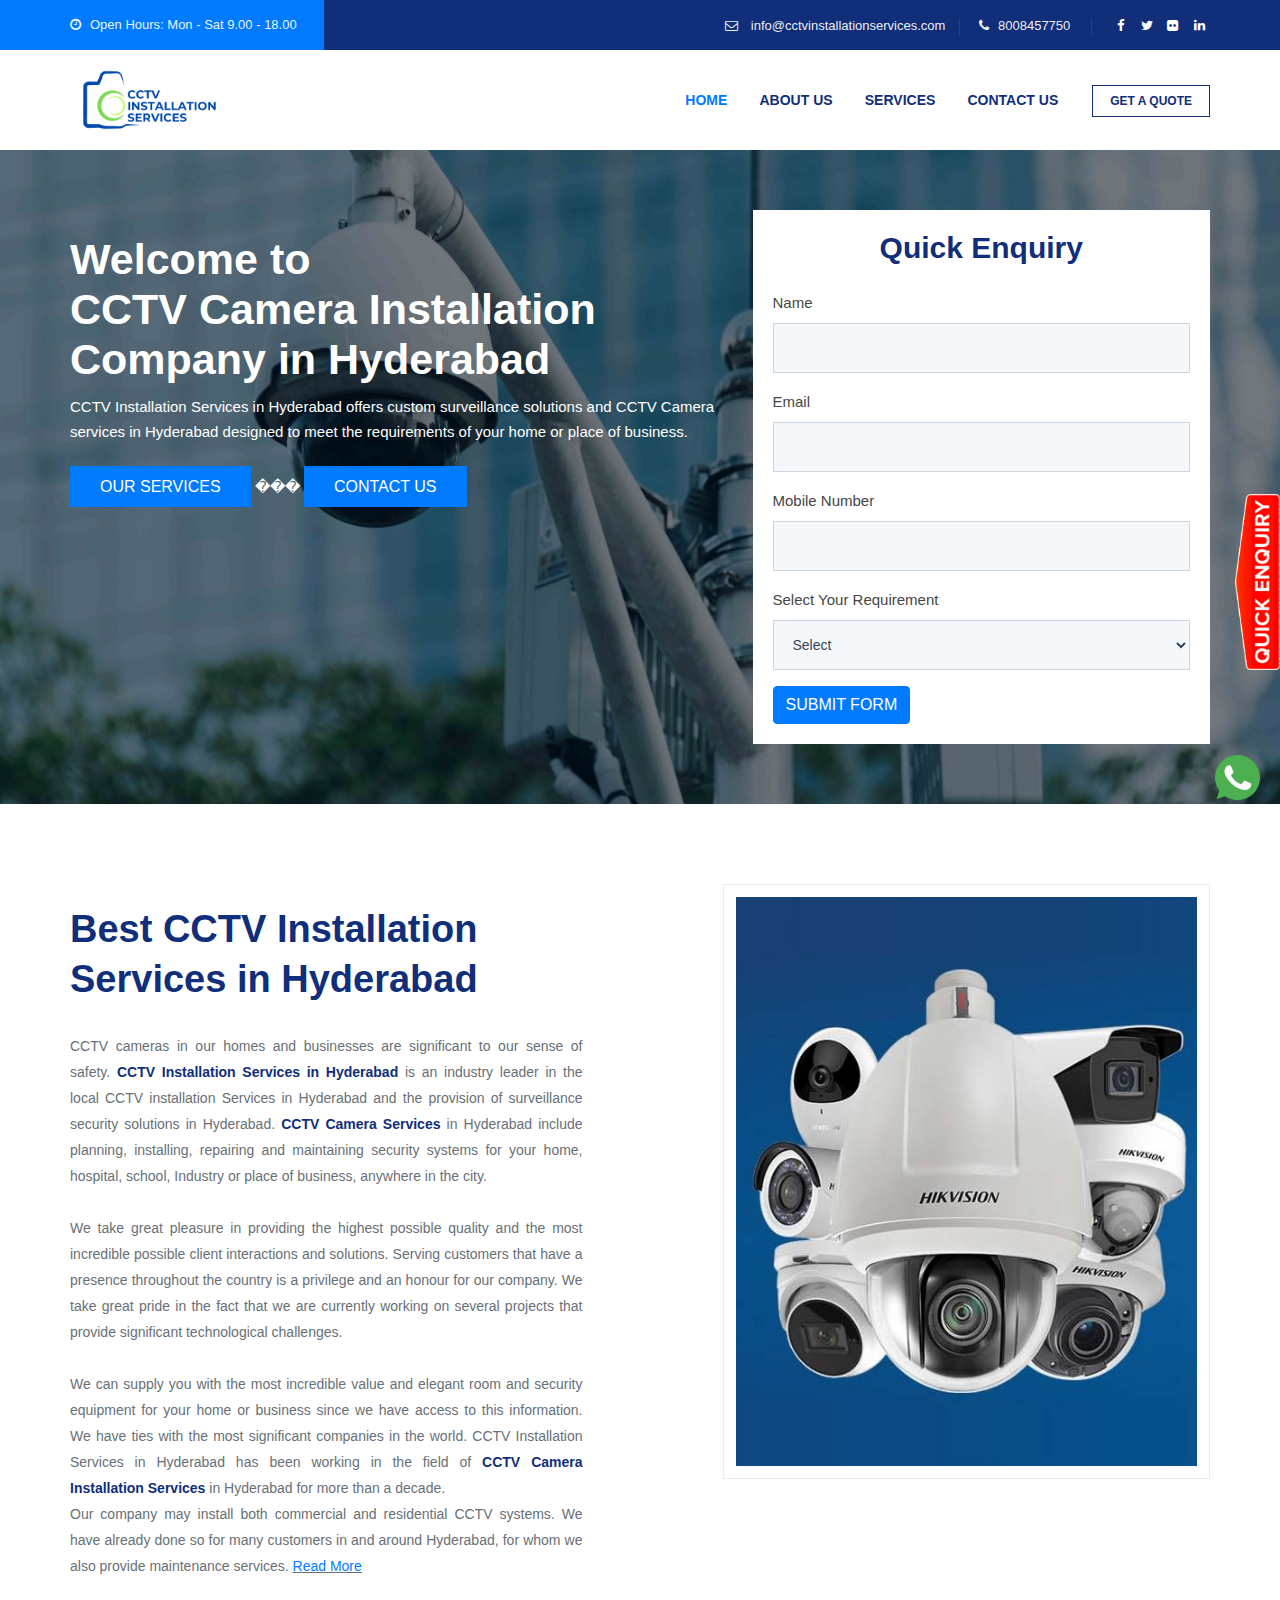
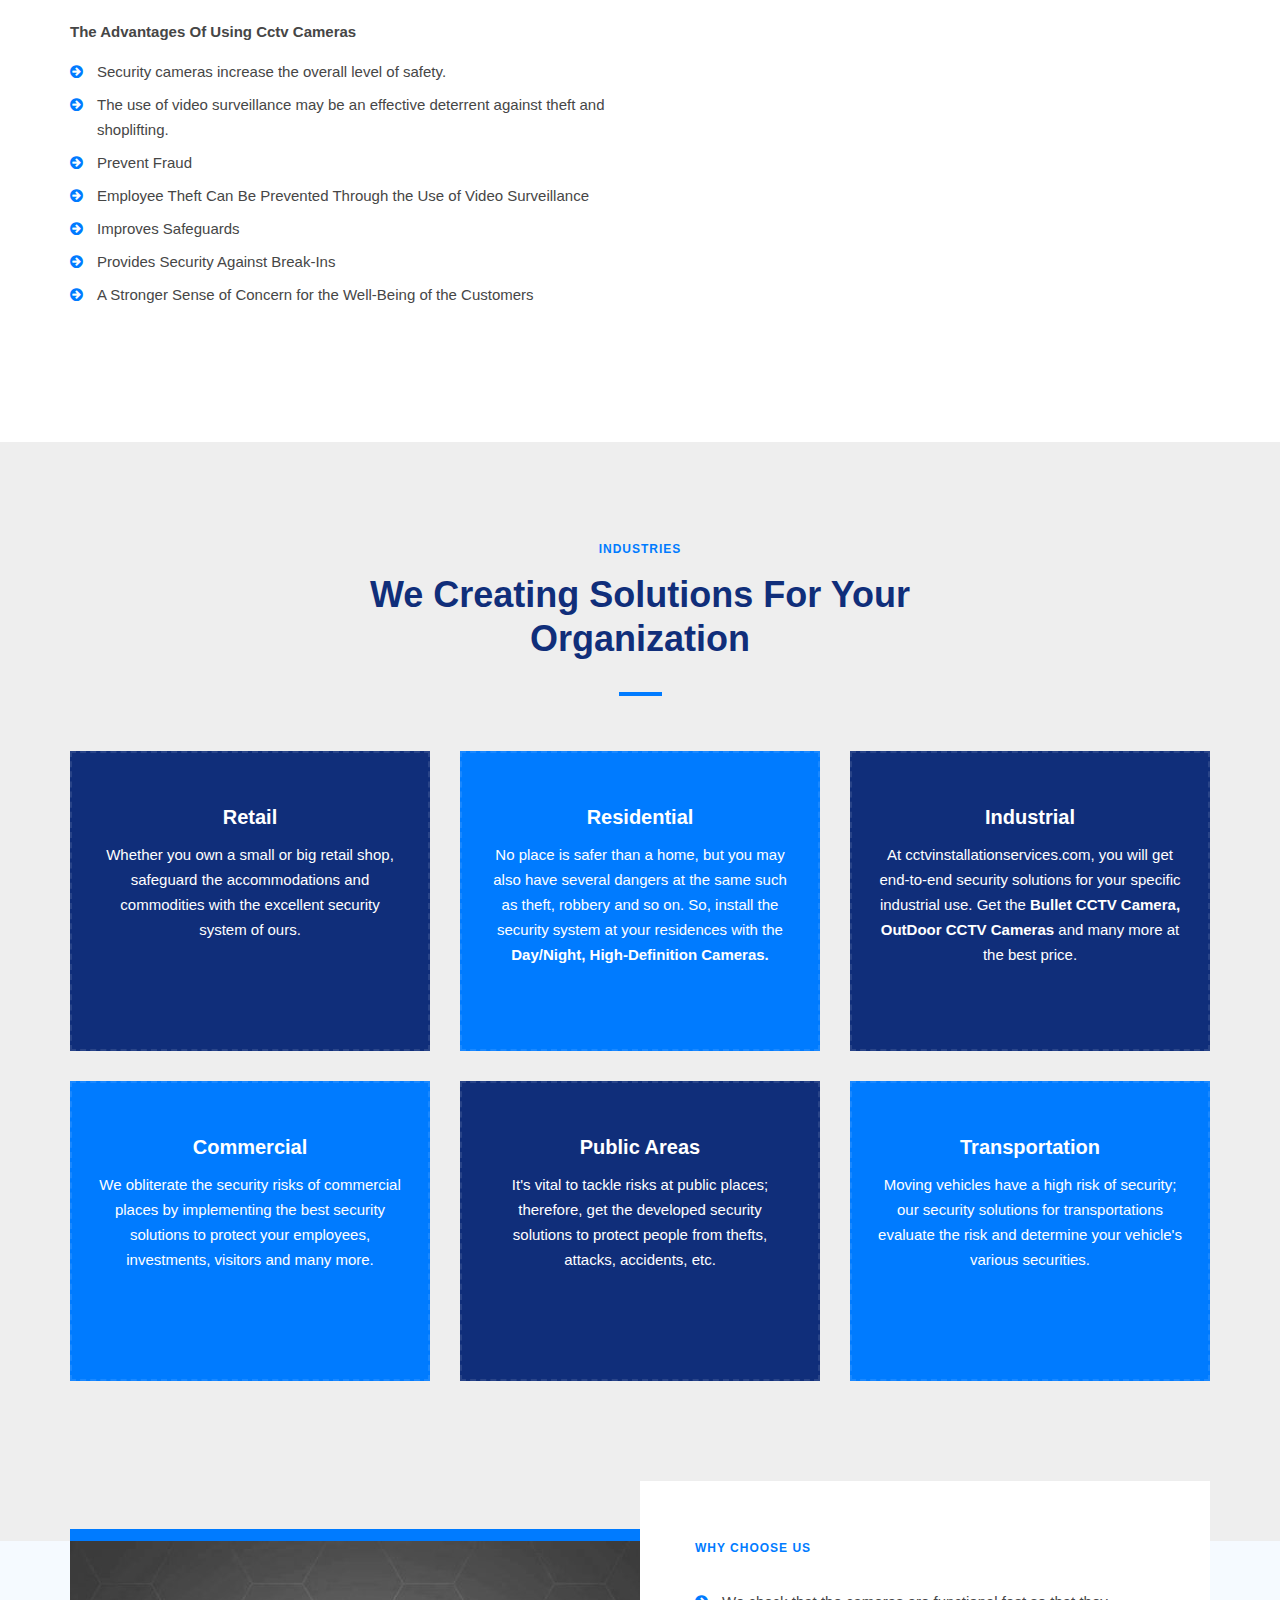
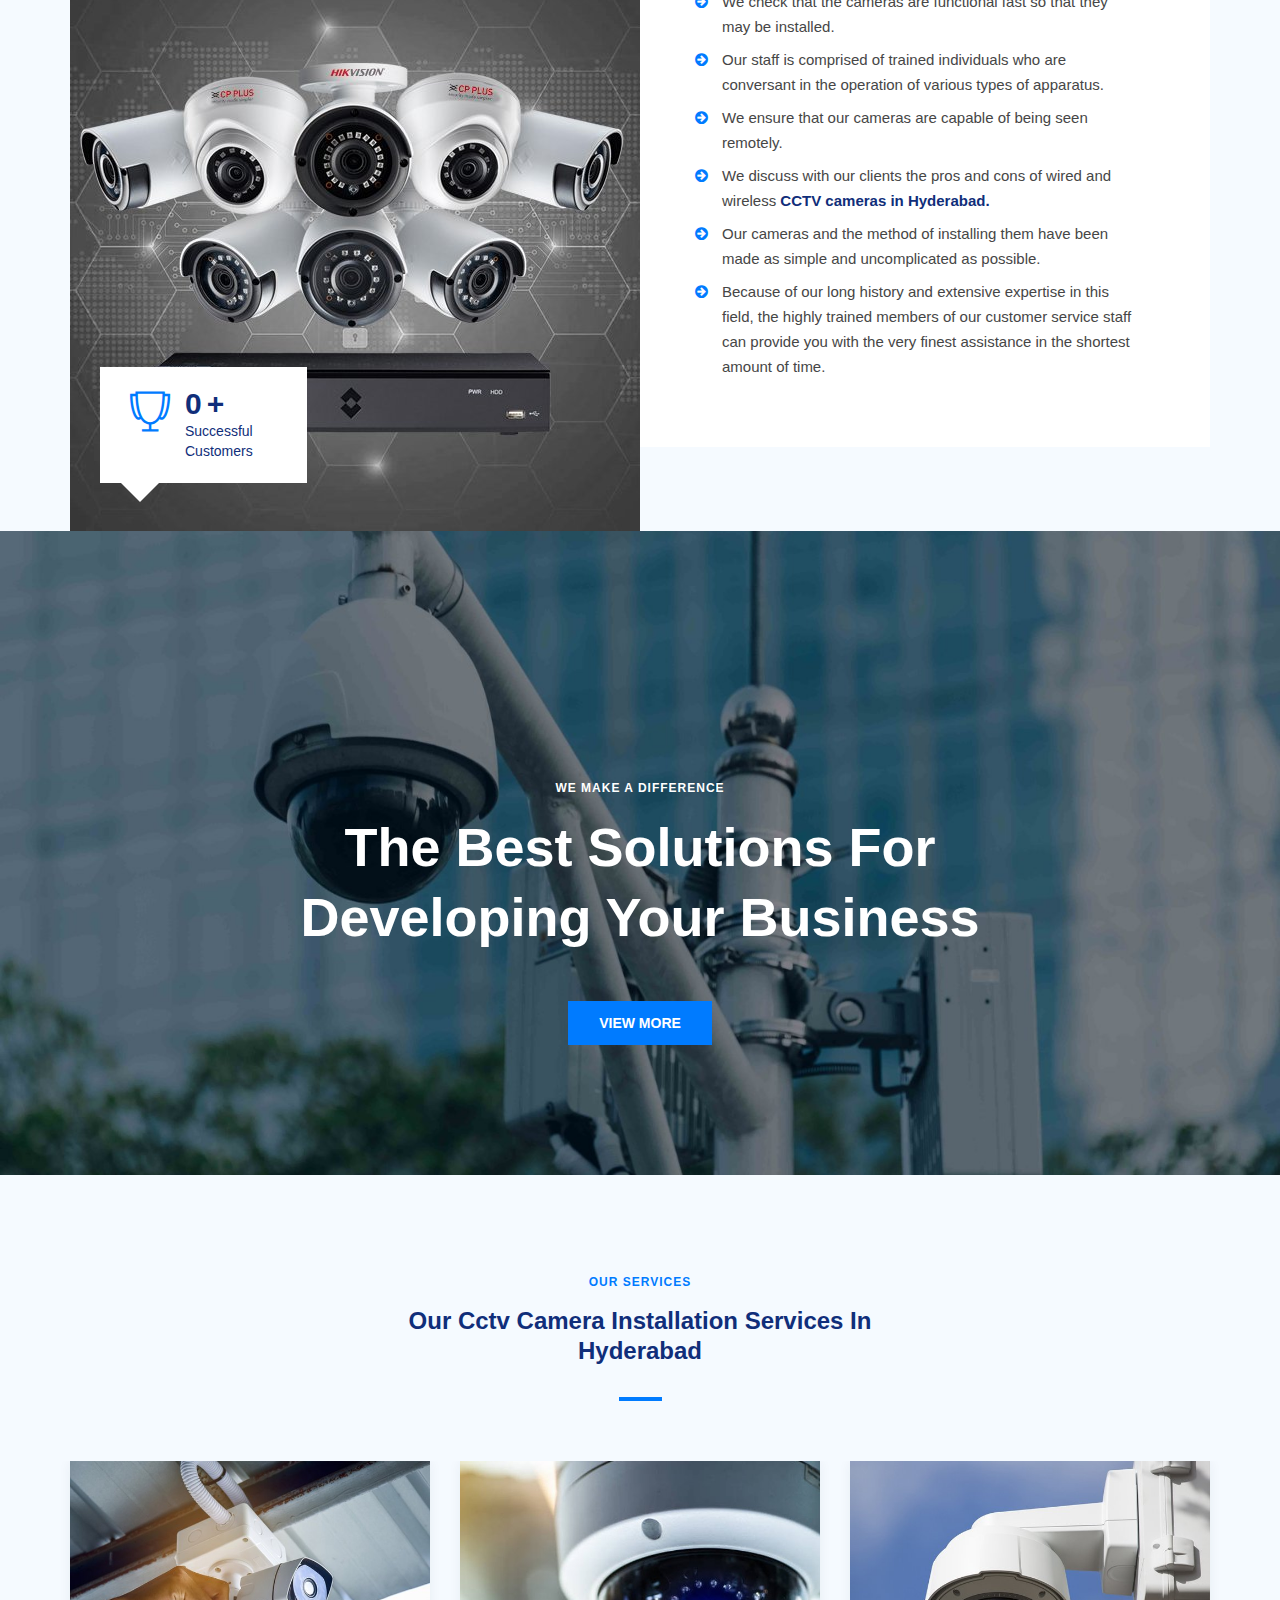
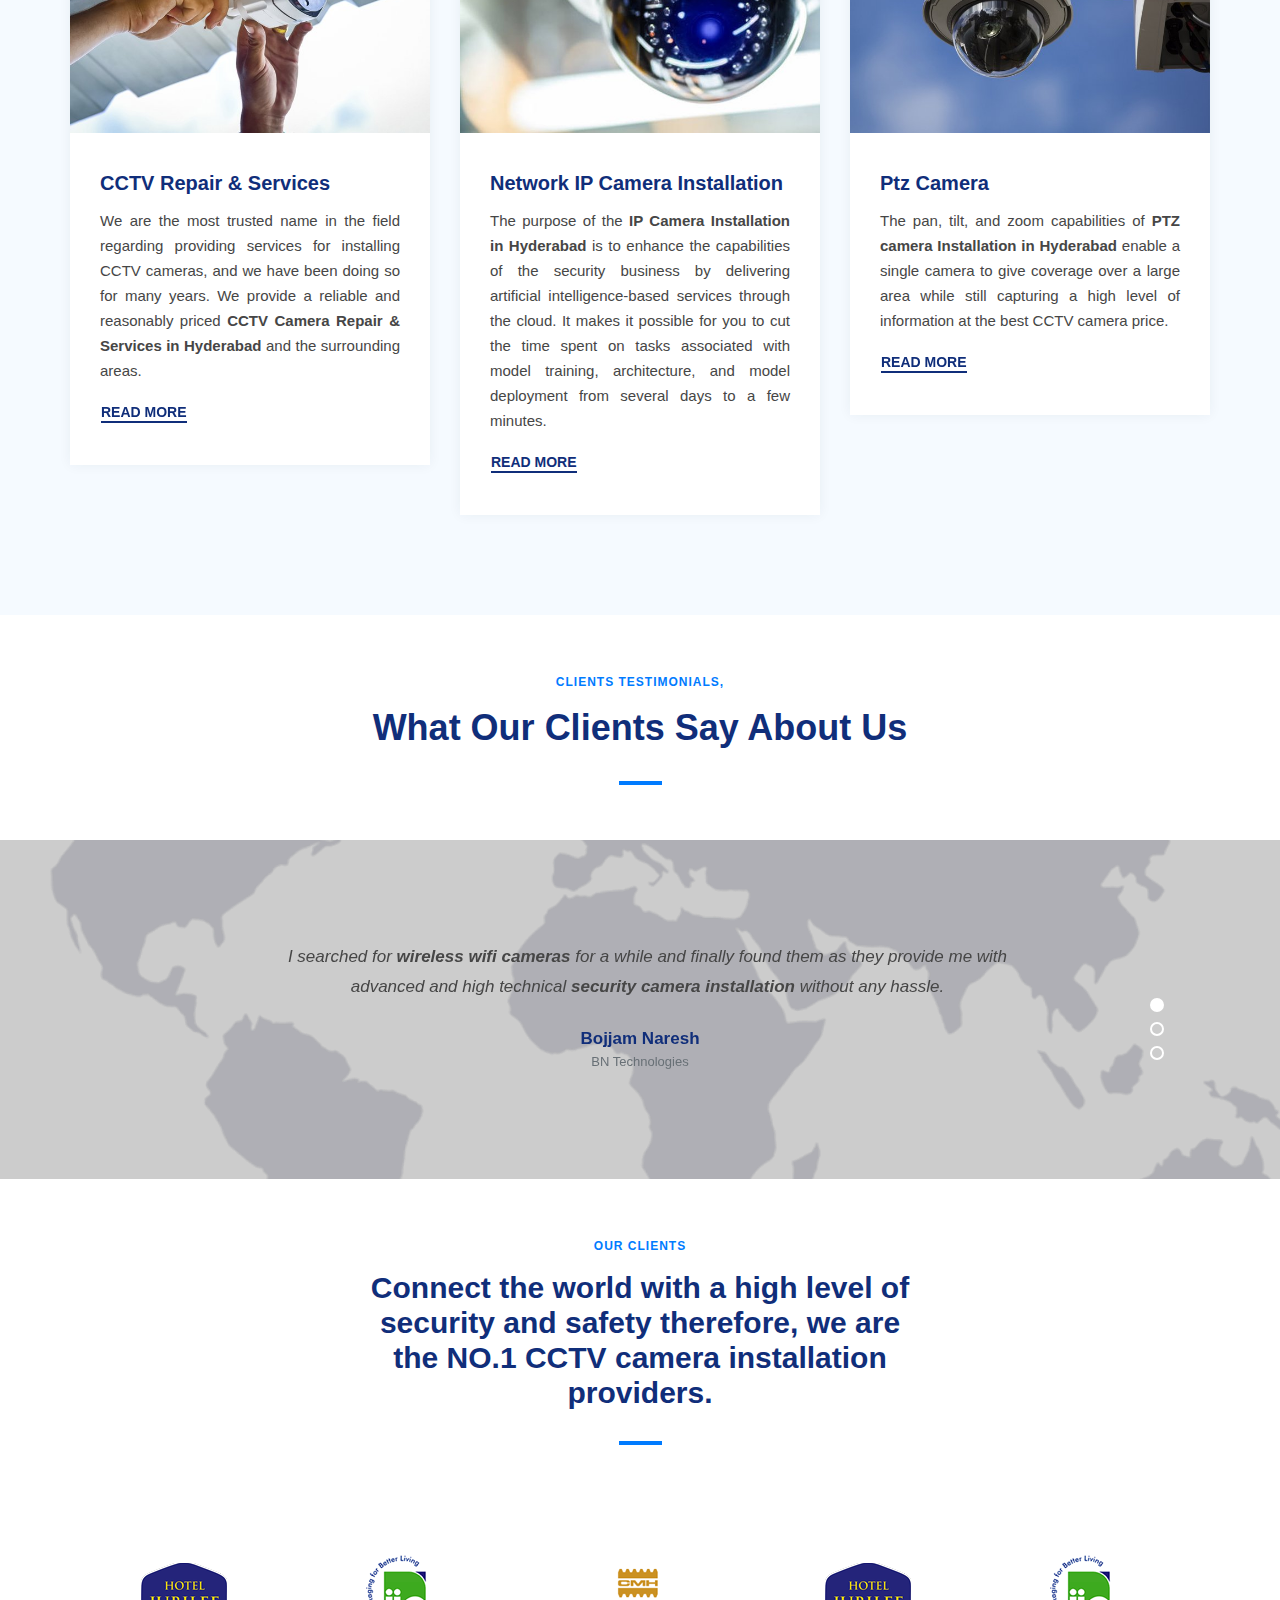
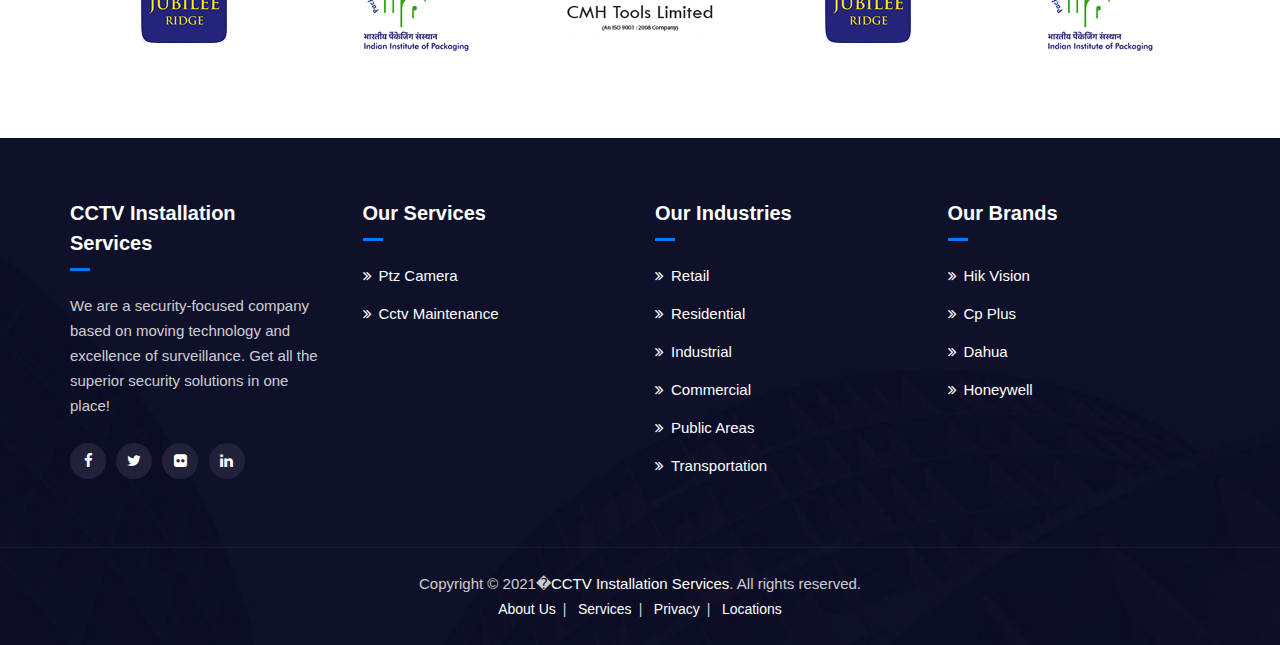
==== commit 591d2617: "pp" ====
--- a/index.html
+++ b/index.html
@@ -2,7 +2,7 @@
 <meta charset="utf-8">
 <meta http-equiv="X-UA-Compatible" content="IE=edge,chrome=1">
 
-<meta name="author" content="http://www.cctvinstallationservices.com/">
+<meta name="author" content="/">
 <meta name="viewport" content="width=device-width, initial-scale=1, maximum-scale=1">
 <meta name="robots" content="index, follow, max-snippet:-1, max-image-preview:large, max-video-preview:-1">
 <title>CCTV Installation Services</title>
@@ -14,7 +14,7 @@
 <meta property="og:type" content="Website">
 <meta property="og:title" content="CCTV Installation Services">
 <meta property="og:image" content="images/logo.svg">
-<meta property="og:url" content="http://www.cctvinstallationservices.com/">
+<meta property="og:url" content="/">
 <meta name="geo.region" content="IN">
 <meta name="geo.placename" content="Hyderabad | India">
 <meta name="geo.position" content="17.455957; 78.401388">
@@ -24,18 +24,7 @@
 
 
 
-<script type="application/ld+json">
-{
-  "@context": "http://schema.org",
-  "@type": "WebSite",
-  "url": "http://www.cctvinstallationservices.com/",
-  "potentialAction": {
-    "@type": "SearchAction",
-    "target": "http://query.cctvinstallationservices.com/search?q={search_term_string}",
-    "query-input": "required name=search_term_string"
-  }
-}
-</script>
+
 
 
 
@@ -148,7 +137,7 @@
                             <ul class="top-contact">
                                 <li><i class="fa fa-envelope-o"></i>
 								<a href="mailto:info@cctvinstallationservices.com">info@cctvinstallationservices.com</a></li>
-                                <li><i class="fa fa-phone"></i>90147 13896</li>
+                                <li><i class="fa fa-phone"></i>8008457750</li>
                             </ul>
                             <div class="ttm-social-links-wrapper list-inline">
                                 <ul class="social-icons">
@@ -176,7 +165,7 @@
                                 <!-- site-branding -->
                                 <div class="site-branding">
                                     <a class="home-link" href="index.html" title="Fondex" rel="home">
-                                        <img id="logo-img" class="img-center" src="images/logo.svg" height="68" alt="logo-img">
+                                        <img id="logo-img" class="img-center" src="images/logos/logoo.png" height="68" alt="logo-img">
                                     </a>
                                 </div><!-- site-branding end -->
                                 <!--site-navigation -->
@@ -385,7 +374,7 @@
                     </div>
                     <div class="col-lg-4 col-md-6">
                         <!-- featured-icon-box -->
-                        <div class="featured-icon-box style3 text-center mb-30" style="background: #e4002b; height:300px;">
+                        <div class="featured-icon-box style3 text-center mb-30" style="background: #007bff; height:300px;">
                            
                             <div class="featured-content"><!-- featured-content -->
                                 <div class="featured-title">
@@ -413,7 +402,7 @@
                     </div>
                     <div class="col-lg-4 col-md-6">
                         <!-- featured-icon-box -->
-                        <div class="featured-icon-box style3 text-center mb-30" style="background: #e4002b; height:300px;">
+                        <div class="featured-icon-box style3 text-center mb-30" style="background: #007bff; height:300px;">
                        
                             <div class="featured-content"><!-- featured-content -->
                                 <div class="featured-title">
@@ -441,7 +430,7 @@
                     </div>
                     <div class="col-lg-4 col-md-6">
                         <!-- featured-icon-box -->
-                        <div class="featured-icon-box style3 text-center mb-30" style="background: #e4002b; height:300px;">
+                        <div class="featured-icon-box style3 text-center mb-30" style="background: #007bff; height:300px;">
                            
                             <div class="featured-content"><!-- featured-content -->
                                 <div class="featured-title">
@@ -1008,7 +997,7 @@
     <!--back-to-top end-->
 <div class="mob_footer">
   <p><a href="tel:9014713896" class="txt_white" style="font-size:20px;">
-	<i class="topbar-social-item fa fa-mobile" style="font-size:20px;"></i> 90147 13896</a>
+	<i class="topbar-social-item fa fa-mobile" style="font-size:20px;"></i> 8008457750</a>
   </p>
 </div>
 
--- a/css/main.css
+++ b/css/main.css
@@ -11,12 +11,12 @@
     text-decoration: none; 
 }
 a:focus, a:hover { 
-    color: #e4002b; 
+    color: #007bff; 
     text-decoration: none; 
 }
 a, button, input { 
     outline: medium none; 
-    color: #e4002b; 
+    color: #007bff; 
 }
 ol, ul{ 
     padding: 0; 
@@ -36,17 +36,17 @@
 }
 
 *::-moz-selection { 
-    background: #e4002b; 
+    background: #007bff; 
     color: #fff; 
     text-shadow: none; 
 }
 ::-moz-selection { 
-    background: #e4002b; 
+    background: #007bff; 
     color: #fff;
     text-shadow: none; 
 }
 ::selection { 
-    background: #e4002b; 
+    background: #007bff; 
     color: #fff; 
     text-shadow: none; 
 }
@@ -497,12 +497,12 @@
 .coupon_toggle .coupon_code:before,
 .featured-imagebox-portfolio-style1 .featured-title h5 a:hover,
 .ttm-blog-classic .ttm-blog-classic-content blockquote:before{
-  color: #e4002b;
+  color: #007bff;
 }
 
 h1.ttm-textcolor-skincolor, h2.ttm-textcolor-skincolor, h3.ttm-textcolor-skincolor, 
 h4.ttm-textcolor-skincolor, h5.ttm-textcolor-skincolor, h6.ttm-textcolor-skincolor {
-  color: #e4002b !important;
+  color: #007bff !important;
 }
 
 /** Skin-bg-color **/
@@ -575,7 +575,7 @@
 .services-slide.owl-theme .owl-controls .owl-nav div:hover,
 .featured-imagebox-team.style2:hover .ttm-team-box-view-overlay,
 .color-trigger{
-  background-color: #e4002b;
+  background-color: #007bff;
 }
 
 /** Skin-border-color **/
@@ -615,7 +615,7 @@
 .ttm-tabs ul.tabs li.active a,
 .ttm-blog-classic .ttm-blog-classic-content  blockquote,
 .ttm-header-icons .ttm-header-search-link a:hover{ 
-    border-color: #e4002b !important;
+    border-color: #007bff !important;
 }
 .ttm-search-overlay,
 #site-header-menu #site-navigation .menu > ul,
@@ -623,13 +623,13 @@
 .ttm-rounded-shadow-box, div.product ul.tabs li.active a:before,
 .coupon_toggle .coupon_code,
 #payment .payment_box{
-    border-top-color: #e4002b !important; 
+    border-top-color: #007bff !important; 
 }
 .featured-imagebox-portfolio.ttm-box-view-top-image:hover .ttm-box-bottom-content:before{
-  border-color: transparent transparent #e4002b transparent;
+  border-color: transparent transparent #007bff transparent;
 }
 .ttm-search-overlay .w-search-form-row:before,
-.testimonials.style2 .testimonial-content{ border-bottom-color: #e4002b !important; }
+.testimonials.style2 .testimonial-content{ border-bottom-color: #007bff !important; }
 
 
 /** 2.DarkGrey-color **/
@@ -2238,11 +2238,11 @@
     line-height: 17px;
     text-transform: uppercase;
     font-weight: 500; 
-	background-color:#e4002b !important;}
+	background-color:#007bff !important;}
 	
 	.btn-services:hover{padding: 12px 30px; color:#fff !important;
     font-size: 16px;
     line-height: 17px;
     text-transform: uppercase;
     font-weight: 500; 
-	background-color:#e4002b !important;}+	background-color:#007bff !important;}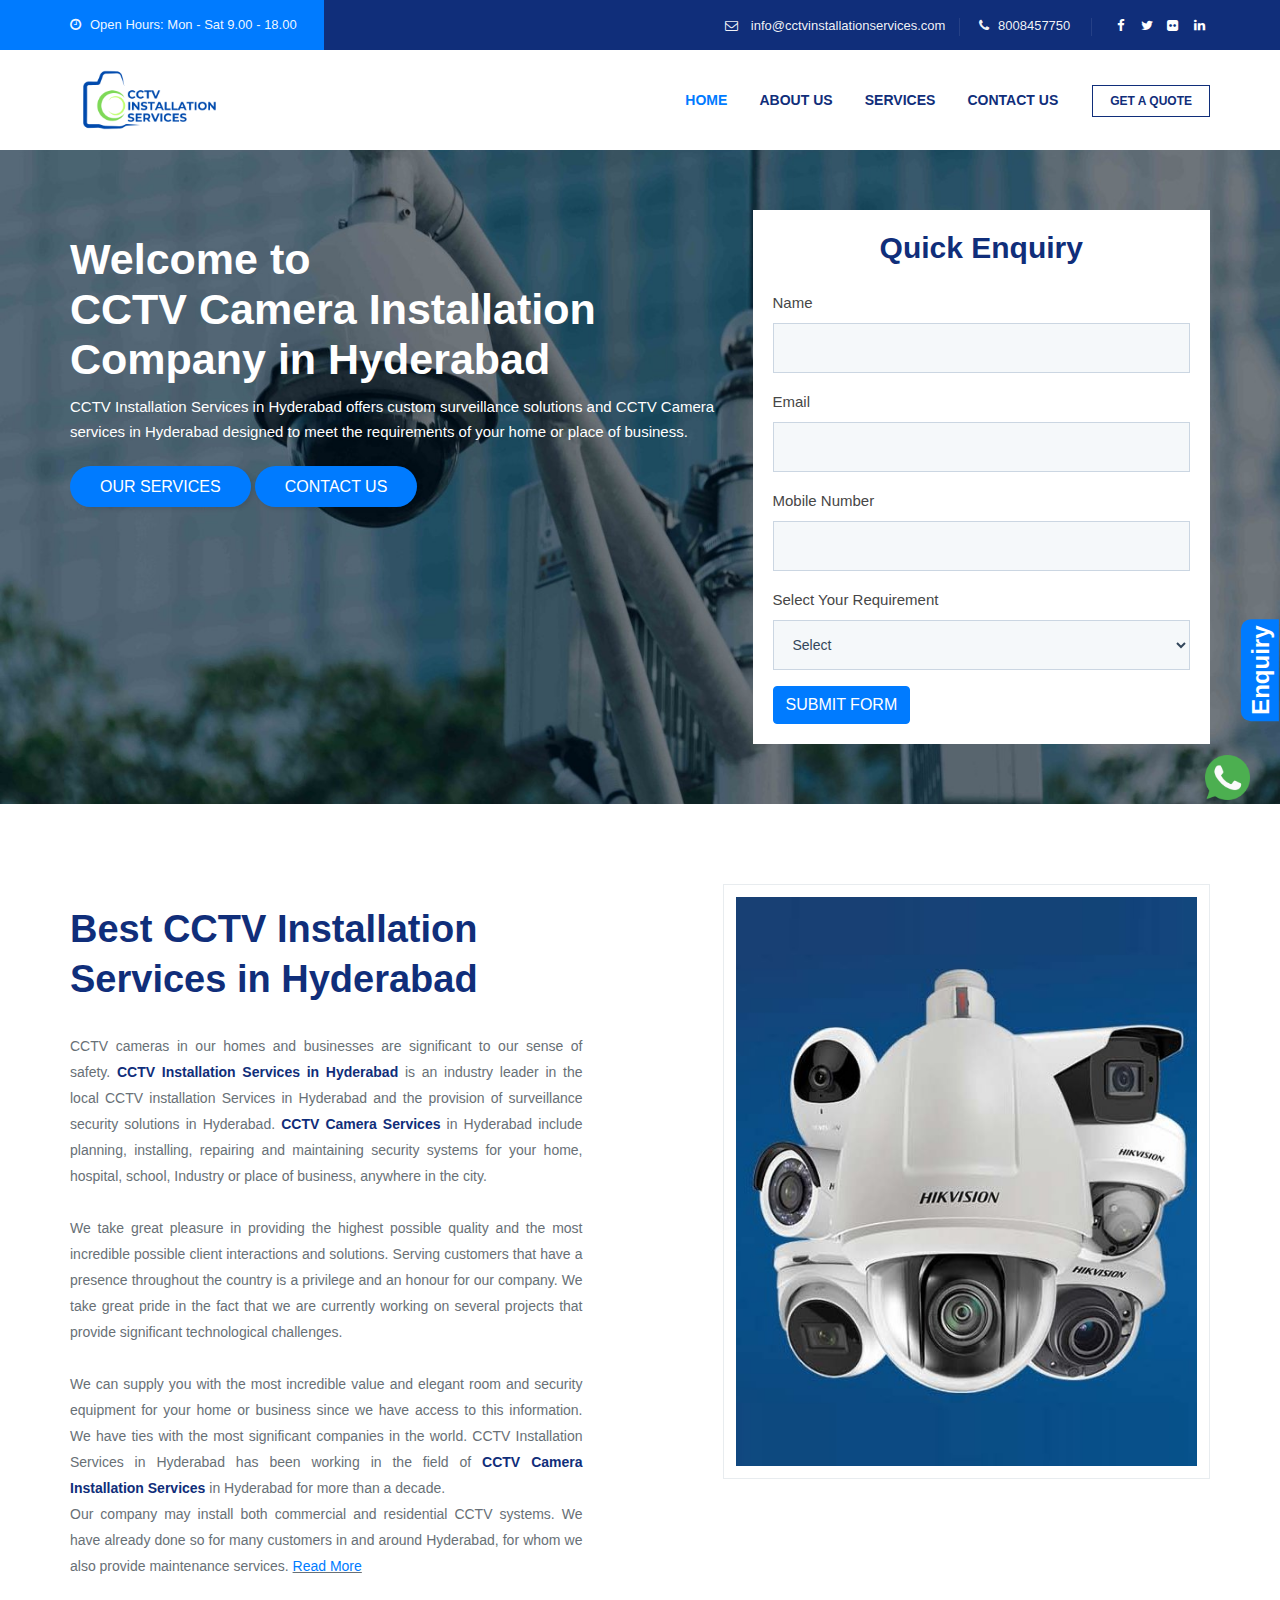
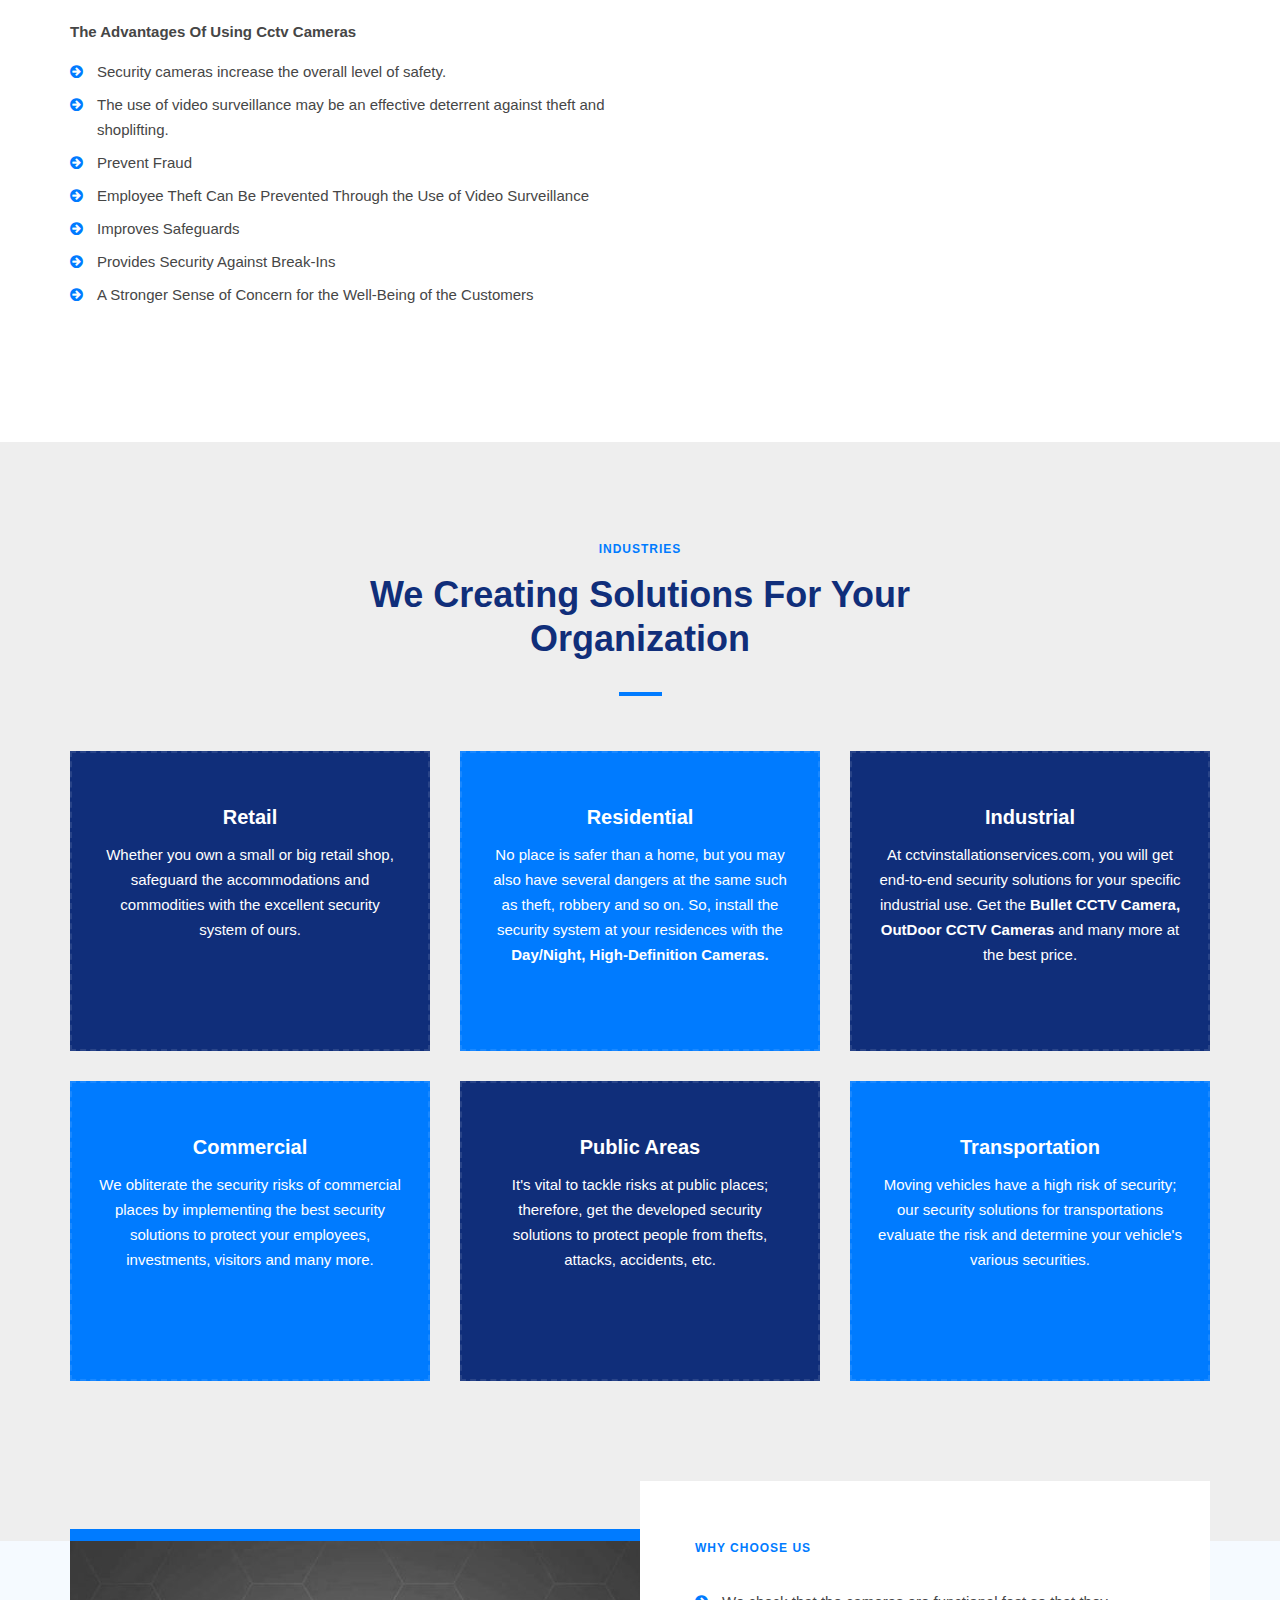
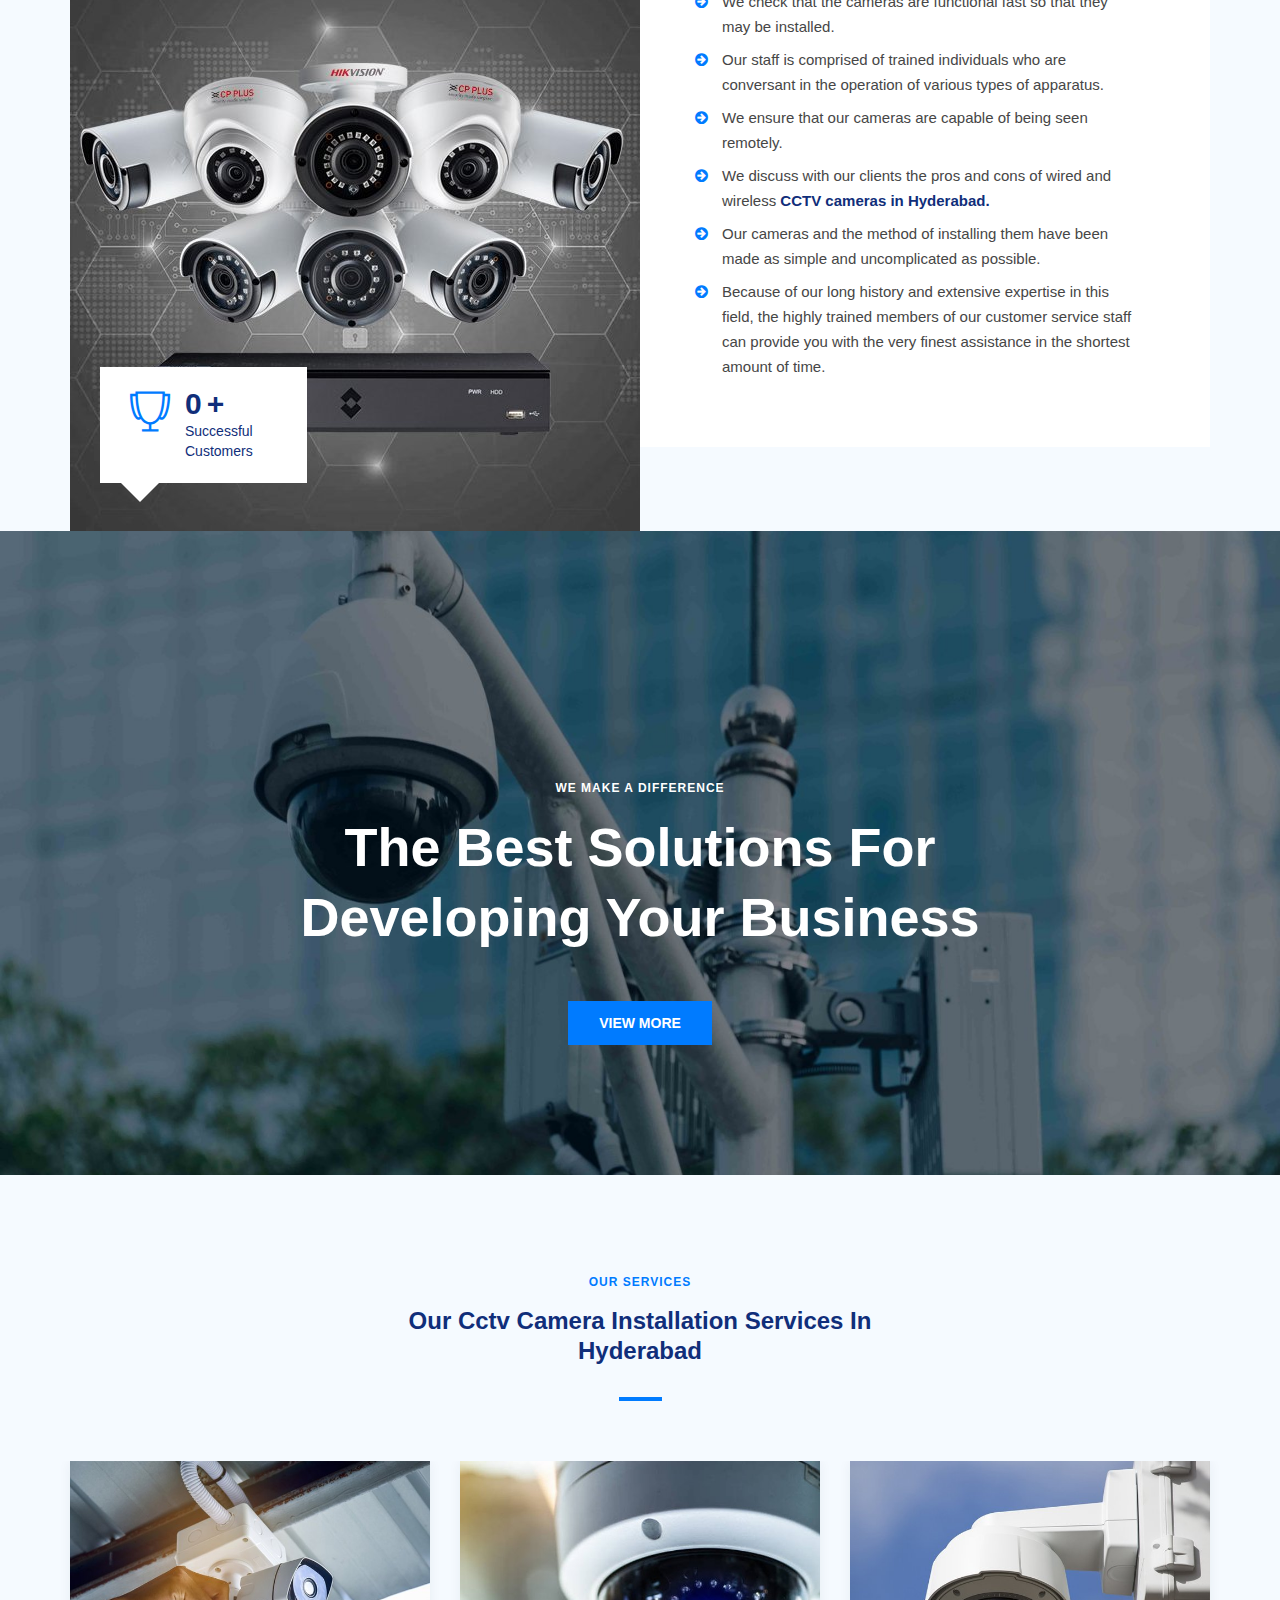
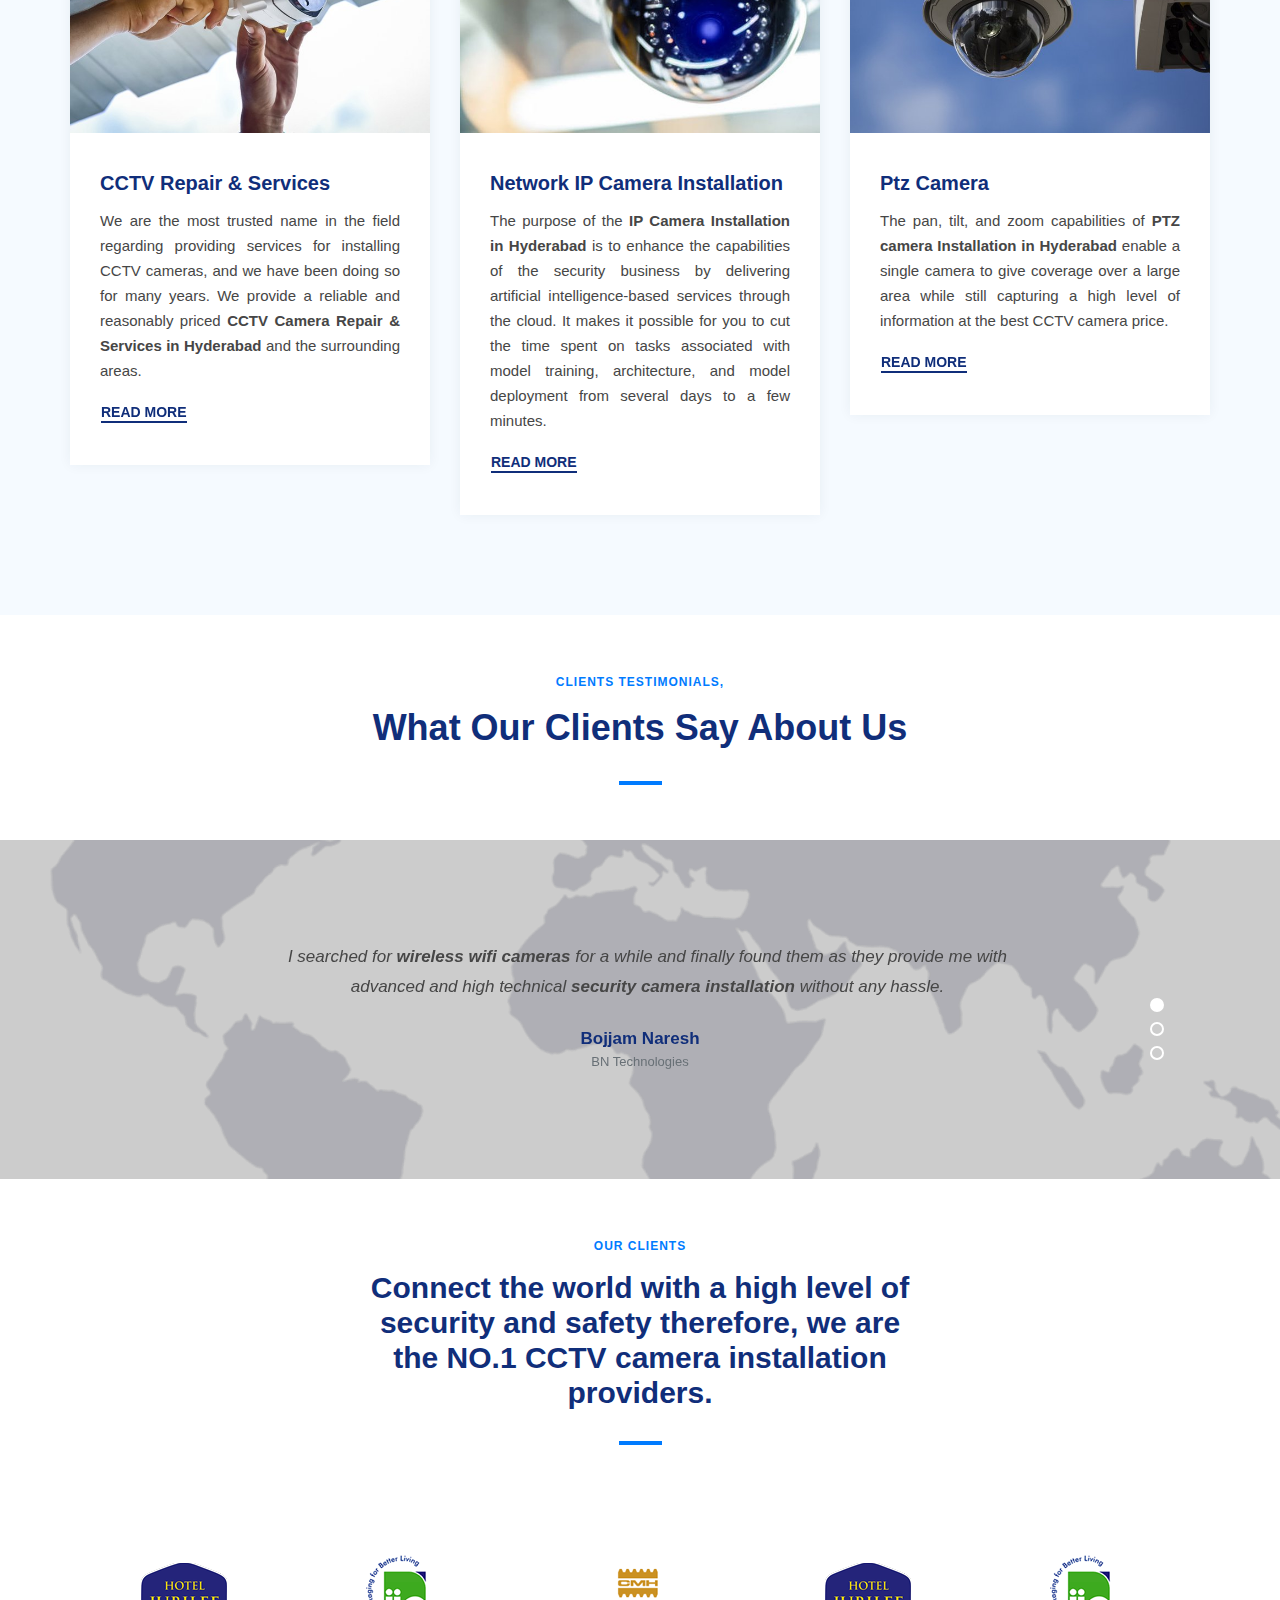
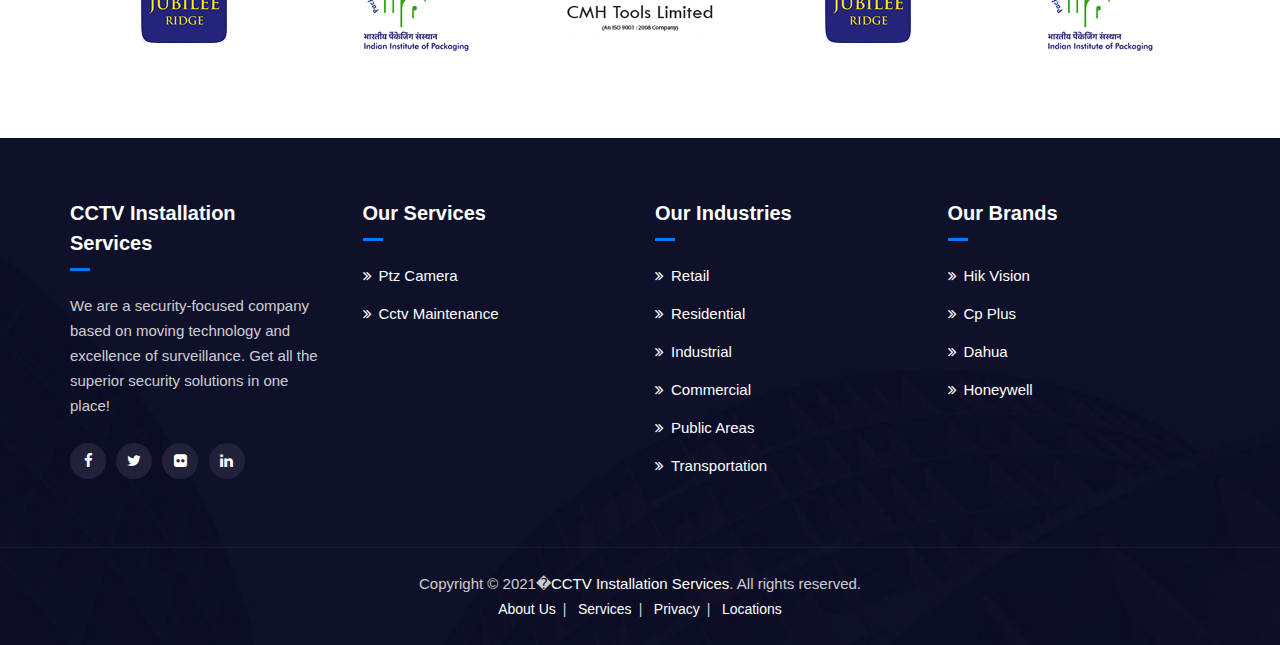
==== commit 4f737bed: "pp" ====
--- a/index.html
+++ b/index.html
@@ -224,7 +224,7 @@
 							
 							<div class="mb-50">
 							<a href="solar-camera-installation.html" class="btn-services">Our Services</a>
-							���
+						
 							<a href="contact-us.html" class="btn-services">Contact Us</a>
 							</div>
 							</div><!-- /.page-title-captions -->
@@ -1007,9 +1007,9 @@
 
 
 
-<div class="quick-enquiry"> <a class="phoneNo-link" href="request-quote.html"><img src="images/quick-enquery.png" data="images/quick-enquery.png" type="image/svg+xml" width="45" alt="cctv installation services"></a> </div>
-
-<a href="https://api.whatsapp.com/send?phone=919014713896" class="btm_fixed" target="_blank">
+<div class="quick-enquiry"> <a class="phoneNo-link" href="request-quote.html"><h3>Enquiry</h3></a> </div>
+
+<a href="https://api.whatsapp.com/send?phone=918008457750" class="btm_fixed" target="_blank">
 	<img src="images/whatsapp.png" class="icon_whats" alt="whatsapp information"> 
 </a>
 
--- a/css/main.css
+++ b/css/main.css
@@ -234,6 +234,23 @@
 }
 
 /** Extra-outer **/
+body::-webkit-scrollbar {
+    width: 8px; /* Width of the scrollbar */
+}
+
+body::-webkit-scrollbar-track {
+    background: #f1f1f1; /* Track color */
+}
+
+body::-webkit-scrollbar-thumb {
+    background: #007bff; /* Scrollbar color */
+    border-radius: 4px;
+}
+
+body::-webkit-scrollbar-thumb:hover {
+    background: #555; /* Scrollbar color on hover */
+}
+
 body .page {
     overflow: hidden;
     position: relative;
@@ -2219,14 +2236,28 @@
 	}
 }
 
-.quick-enquiry{position:fixed;bottom:230px;right:0px;z-index:999999!important;cursor:pointer!important}
+.quick-enquiry{position:fixed;bottom:230px;right:-50px;z-index:999999!important;cursor:pointer!important}
+
+.quick-enquiry h3 {
+    font-size: 1.5rem;
+    transform: rotate(-90deg);
+    transform-origin: center bottom;
+    white-space: nowrap;
+    margin: 0;
+    background-color: #007bff;
+    color: white;
+    padding: 0.1rem 0.4rem;
+    border-top-right-radius: 10px;
+    border-top-left-radius: 10px;
+}
+
 
 .txt_jus{text-align: justify;}
 
 .btm_fixed {
     position: fixed;
     bottom: 100px;
-    right: 20px;
+    right: 30px;
 	z-index:100;
 }
 .icon_whats {
@@ -2238,6 +2269,8 @@
     line-height: 17px;
     text-transform: uppercase;
     font-weight: 500; 
+    border-radius: 100px;
+    box-shadow: 2px 2px 4px rgba(0,0,0,.1);
 	background-color:#007bff !important;}
 	
 	.btn-services:hover{padding: 12px 30px; color:#fff !important;
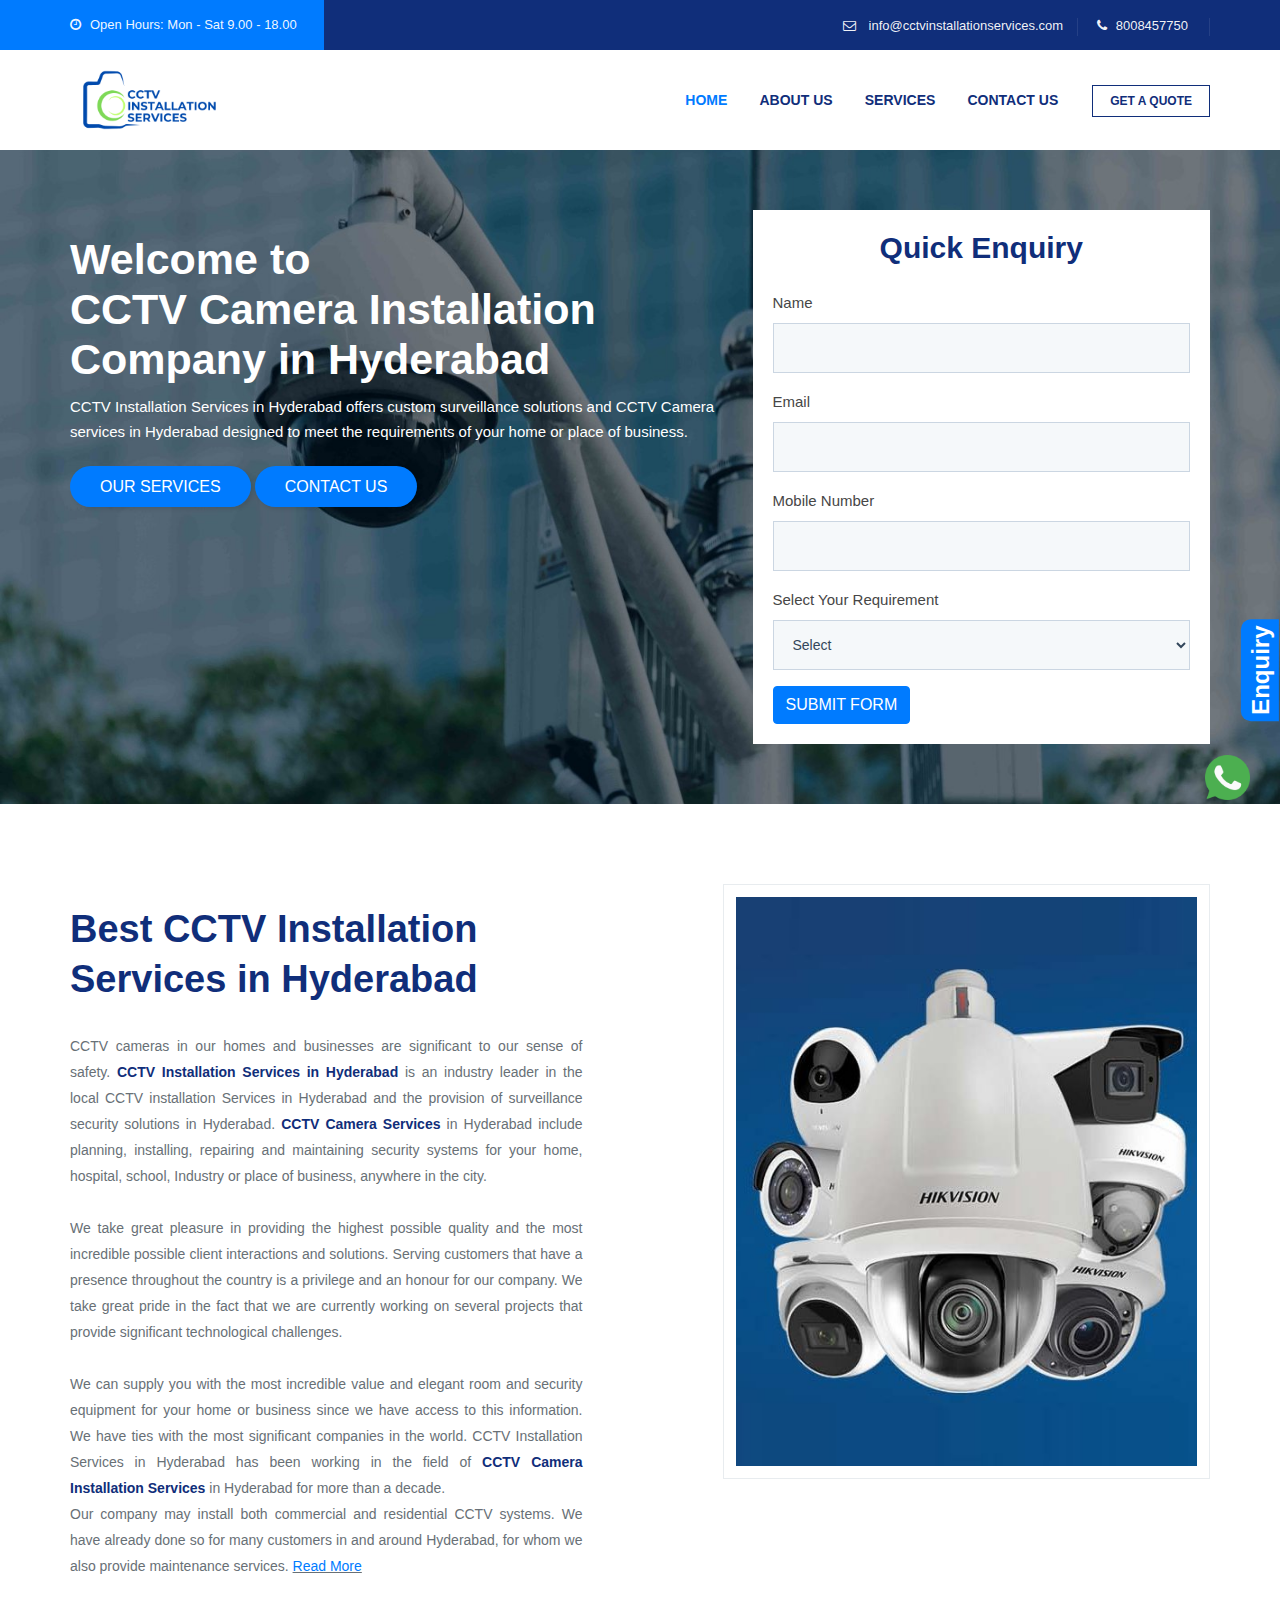
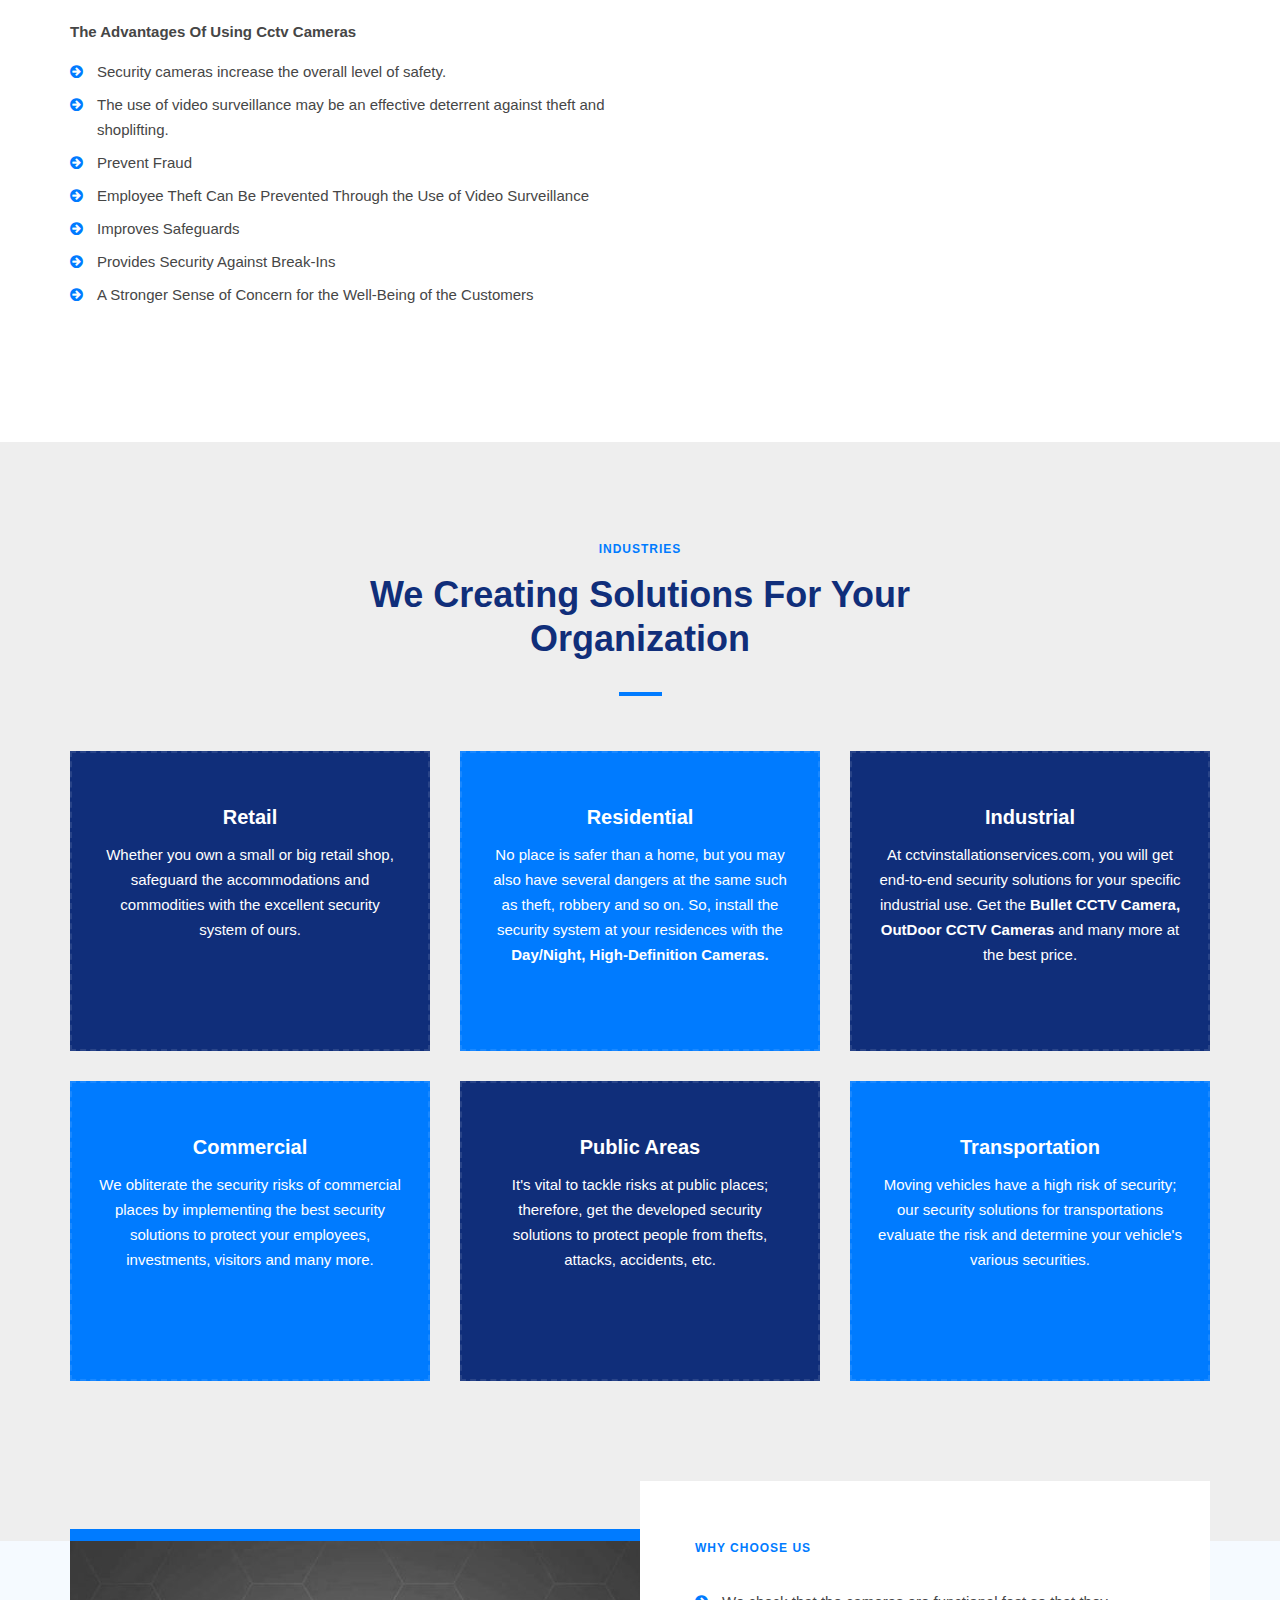
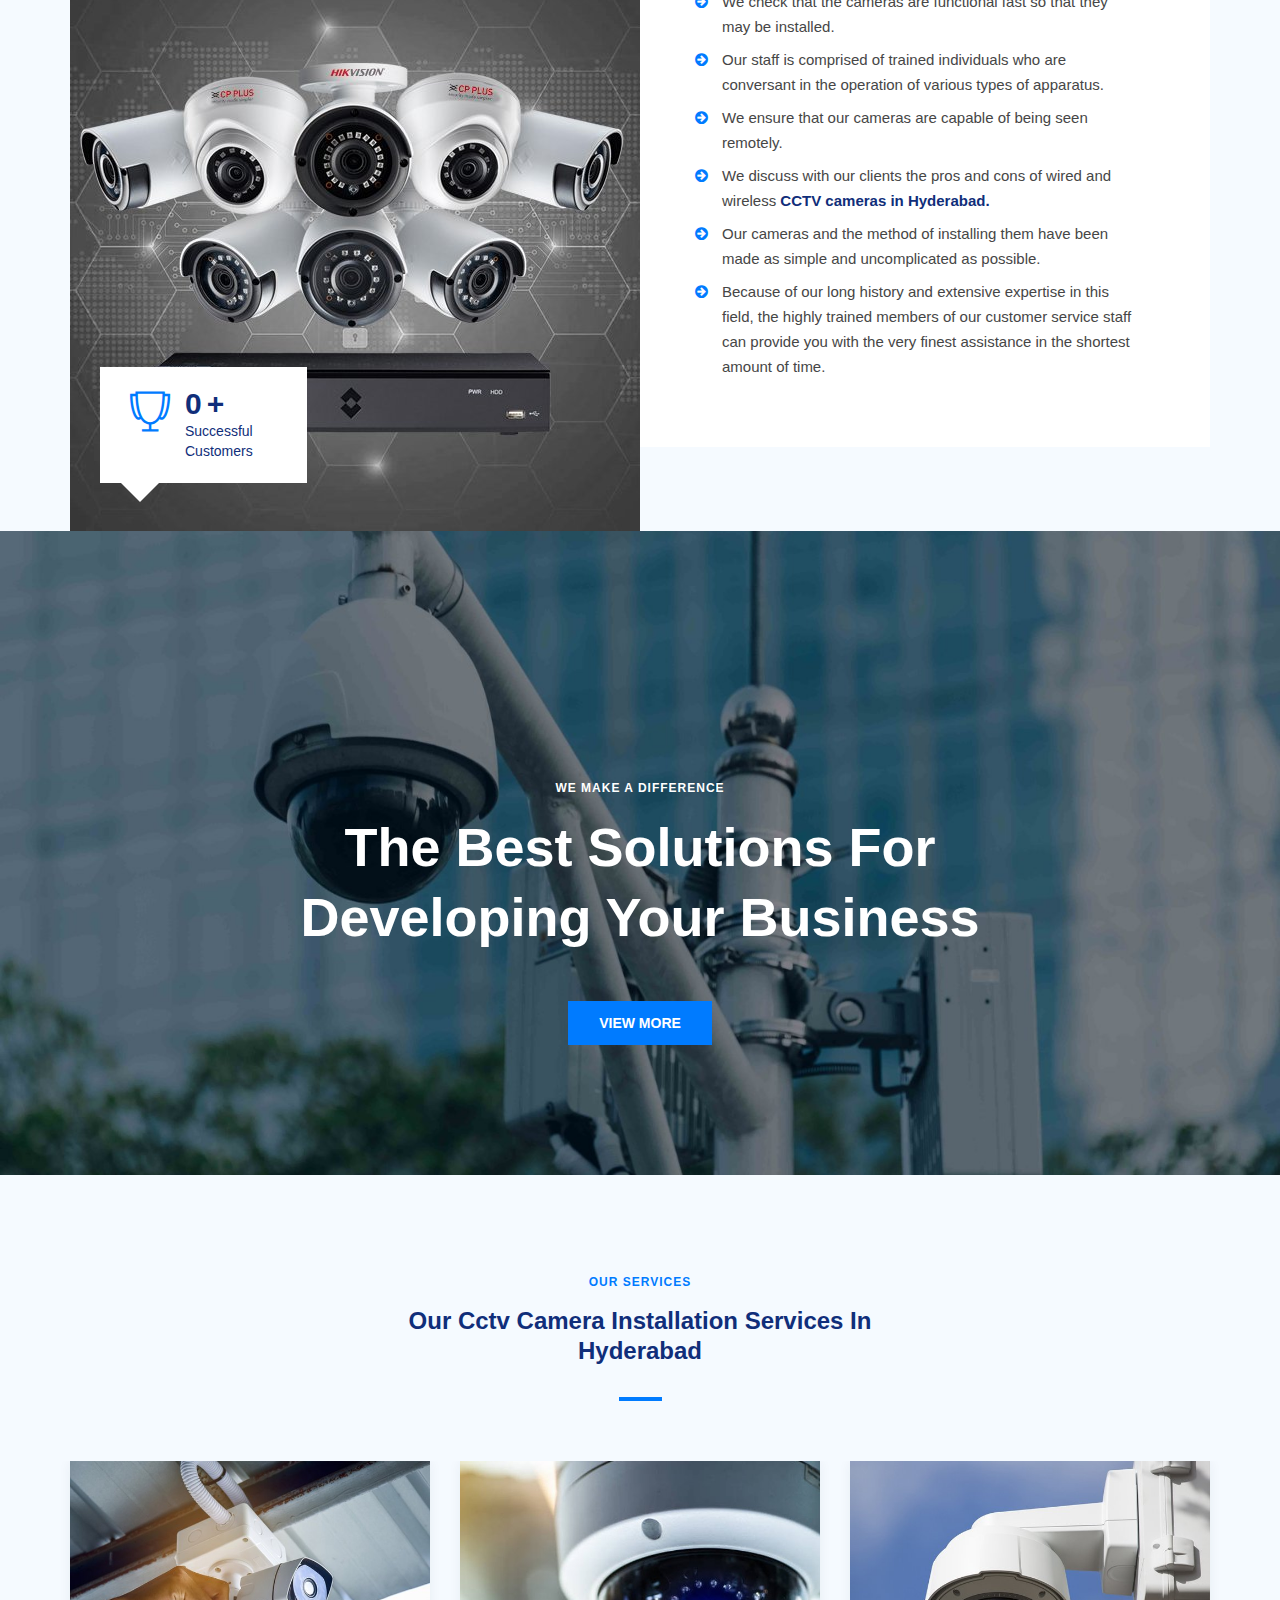
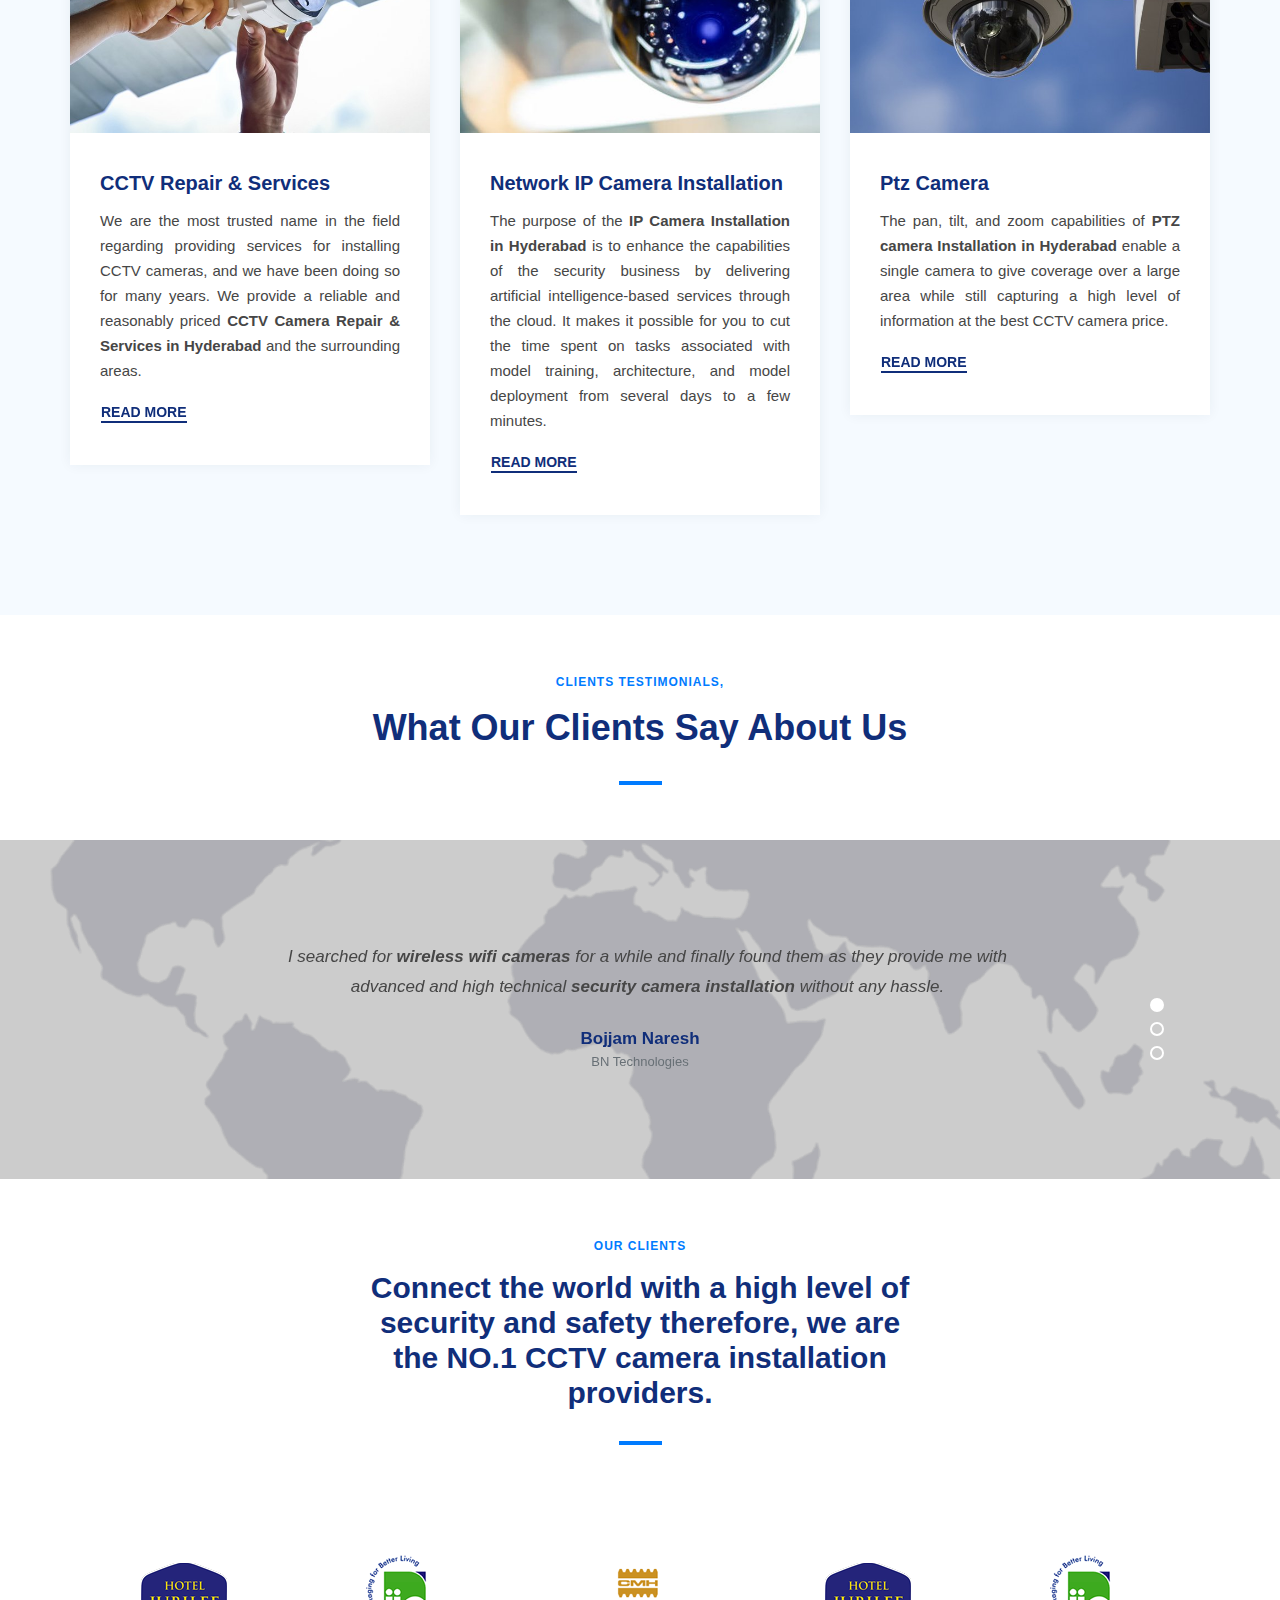
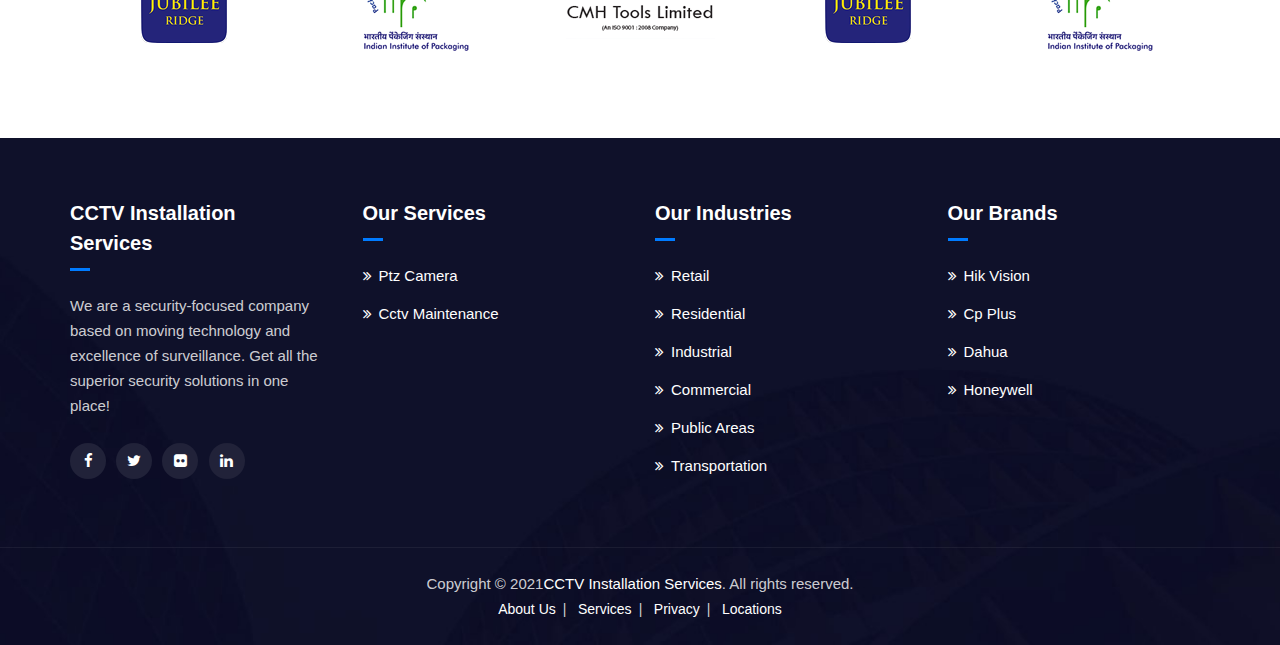
==== commit c99aab89: "pp" ====
--- a/index.html
+++ b/index.html
@@ -33,7 +33,7 @@
 
 
 <!-- favicon icon -->
-<link rel="shortcut icon" href="images/favicon.png">
+<link rel="shortcut icon" href="images/logos/favicon.png">
 
 <!-- bootstrap -->
 <link rel="stylesheet" type="text/css" href="css/bootstrap.min.css">
@@ -139,18 +139,7 @@
 								<a href="mailto:info@cctvinstallationservices.com">info@cctvinstallationservices.com</a></li>
                                 <li><i class="fa fa-phone"></i>8008457750</li>
                             </ul>
-                            <div class="ttm-social-links-wrapper list-inline">
-                                <ul class="social-icons">
-                                    <li><a href="#"><i class="fa fa-facebook"></i></a>
-                                    </li>
-                                    <li><a href="#"><i class="fa fa-twitter"></i></a>
-                                    </li>
-                                    <li><a href="#"><i class="fa fa-flickr"></i></a>
-                                    </li>
-                                    <li><a href="#"><i class="fa fa-linkedin"></i></a>
-                                    </li>
-                                </ul>
-                            </div>
+                            
                         </div>
                     </div>
                 </div>
@@ -973,7 +962,7 @@
                 <div class="row copyright">
                     <div class="col-md-12">
                         <div class="">
-                            <span>Copyright © 2021�<a href="www.bojjamnaresh.com">CCTV Installation Services</a>. All rights reserved.</span>
+                            <span>Copyright © 2021<a href="www.bojjamnaresh.com">CCTV Installation Services</a>. All rights reserved.</span>
                         </div>
                     </div>
                     <div class="col-md-12">
--- a/css/responsive.css
+++ b/css/responsive.css
@@ -503,8 +503,9 @@
 	    height: 100%;
 	    width: 100%;
 	    top: 33px;
-	    left: 310px !important;
+	    /* left: 310px !important; */
 	    margin : 0;
+		right: -90vw;
 	}
 	.ttm-menu-toggle .toggle-block {
 	    position: absolute;
